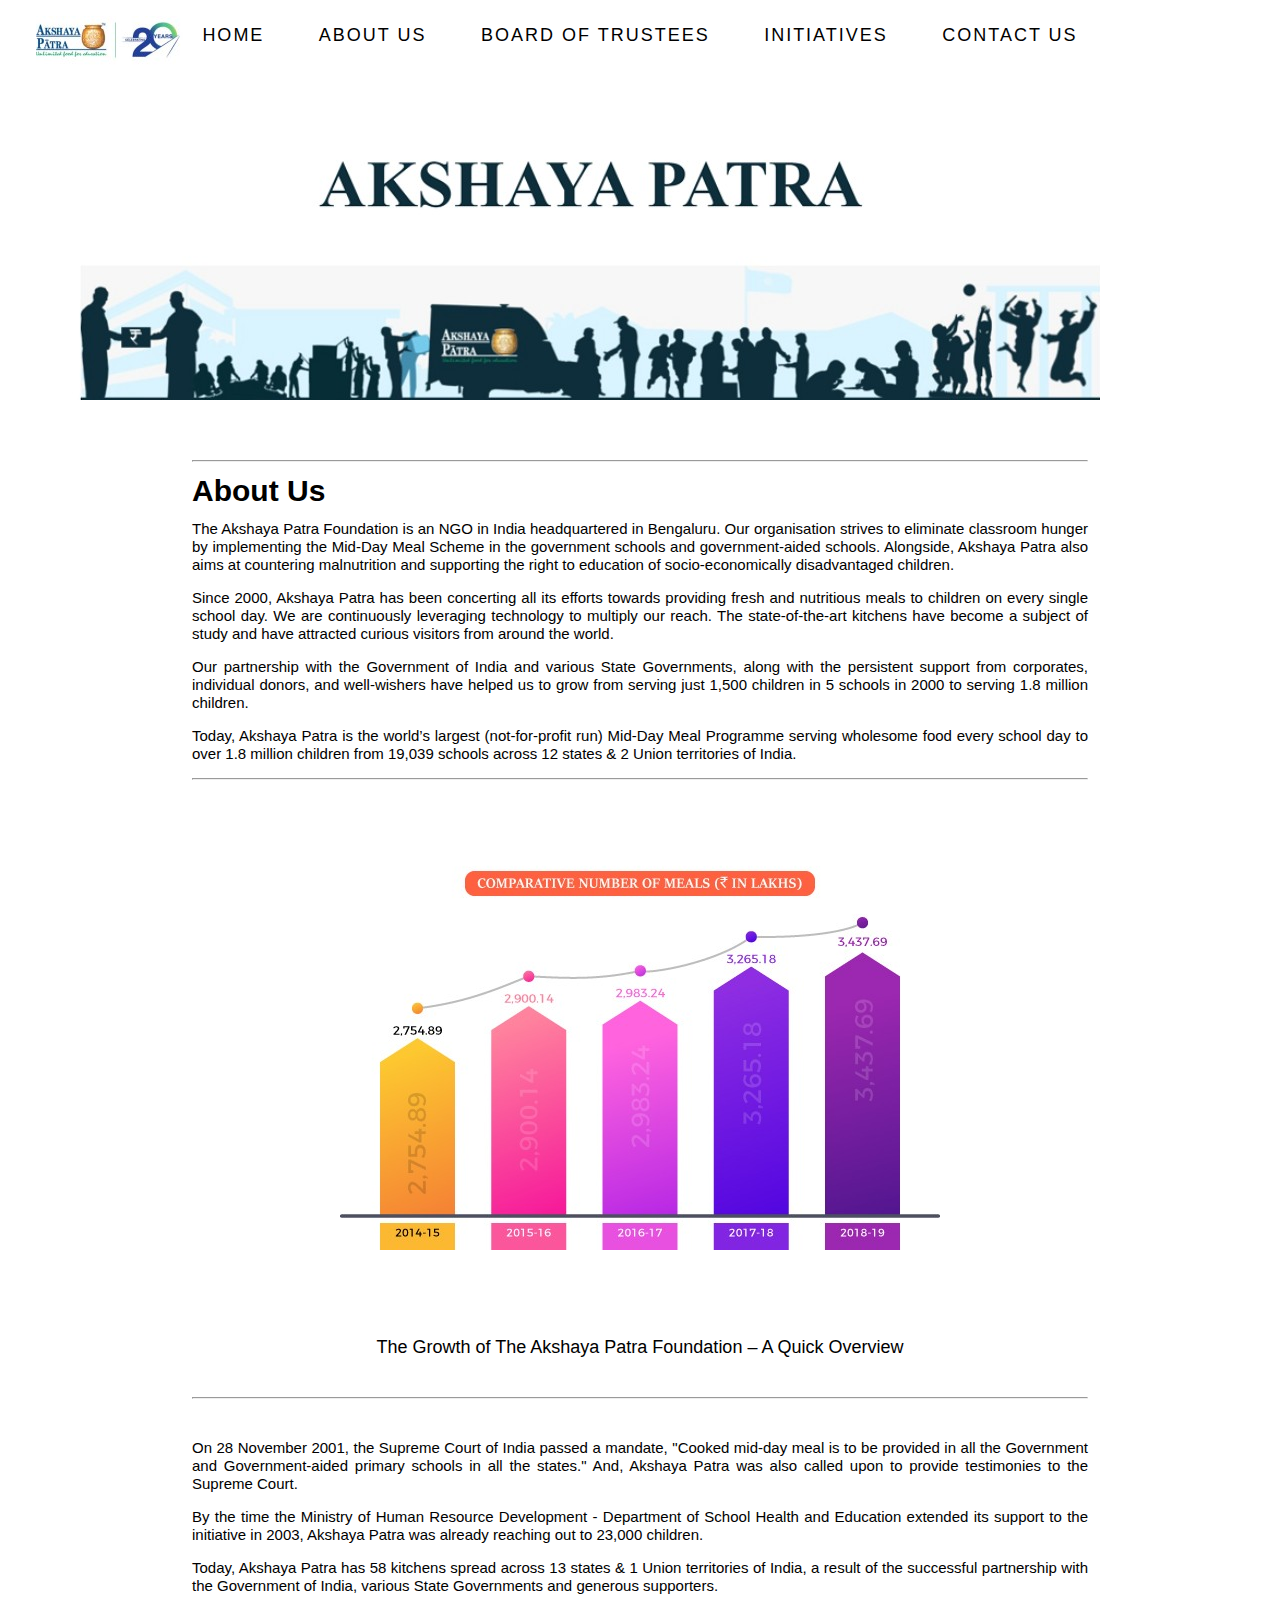
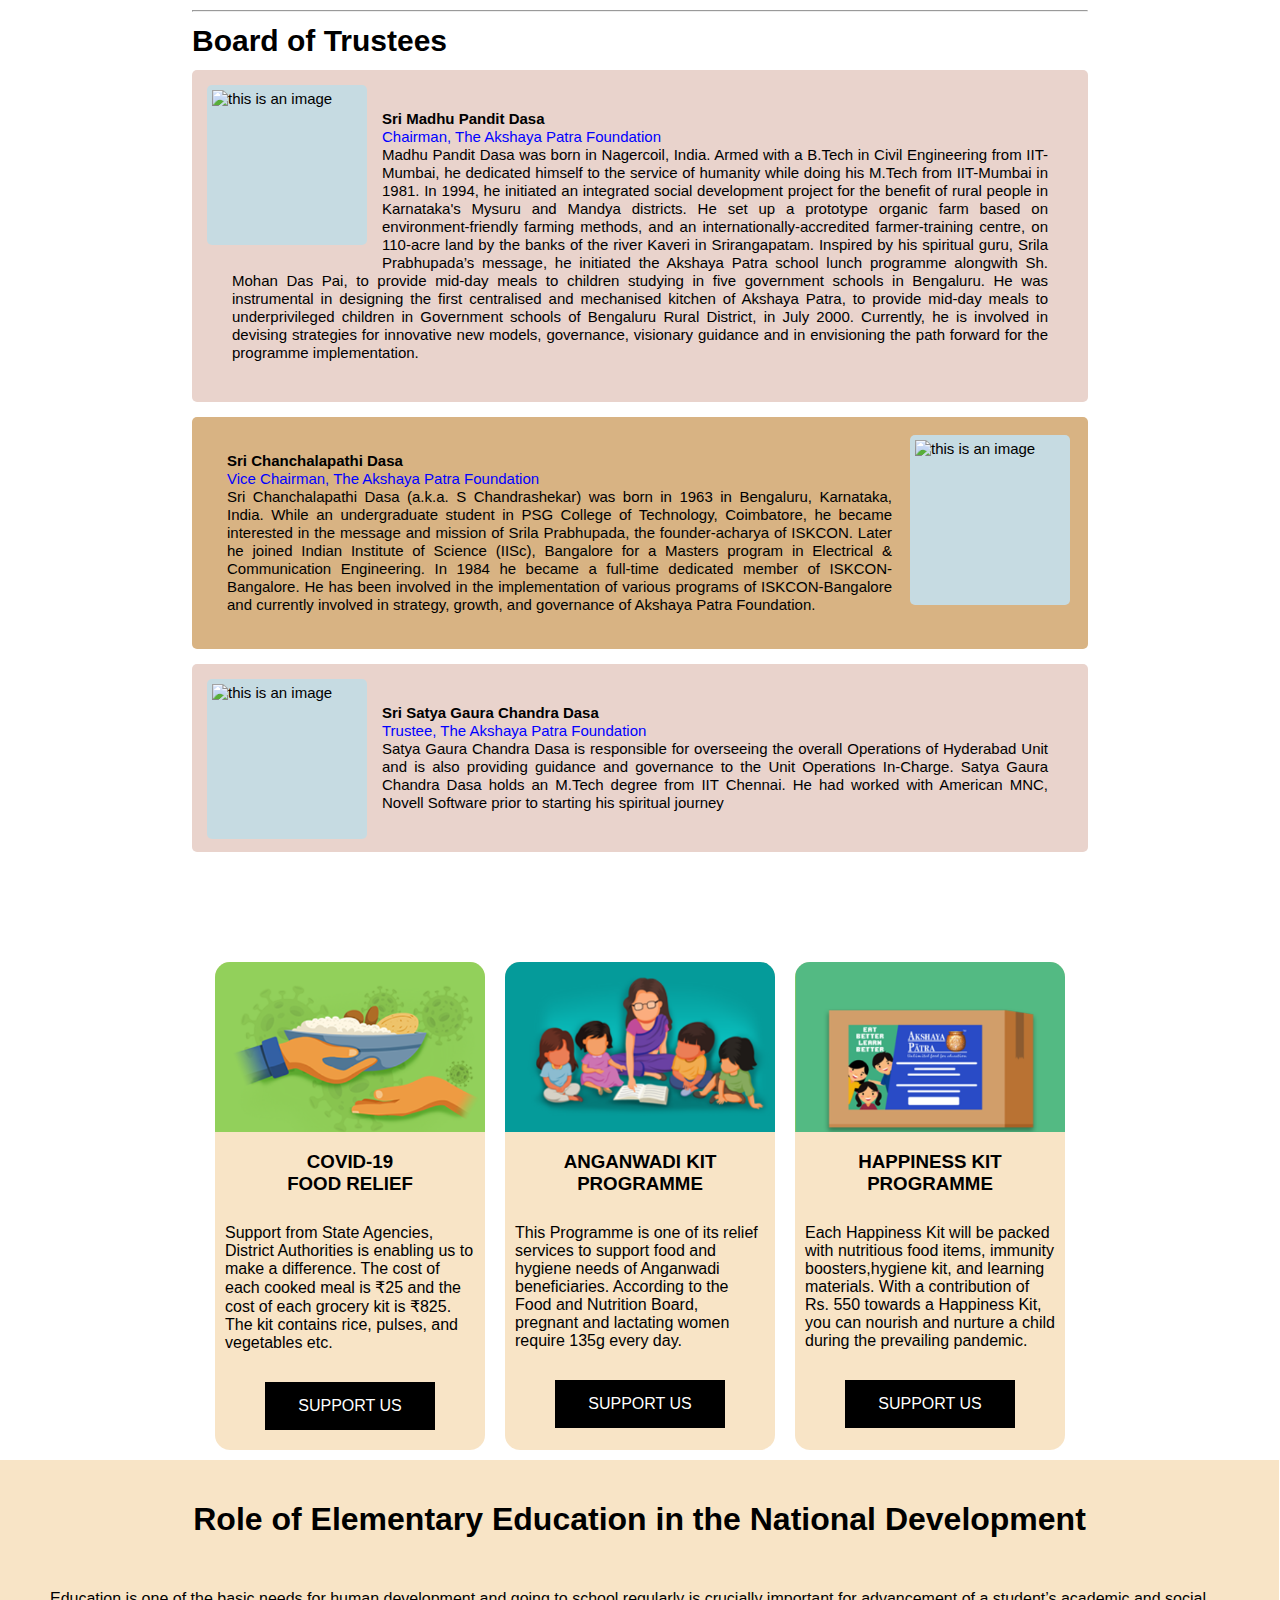
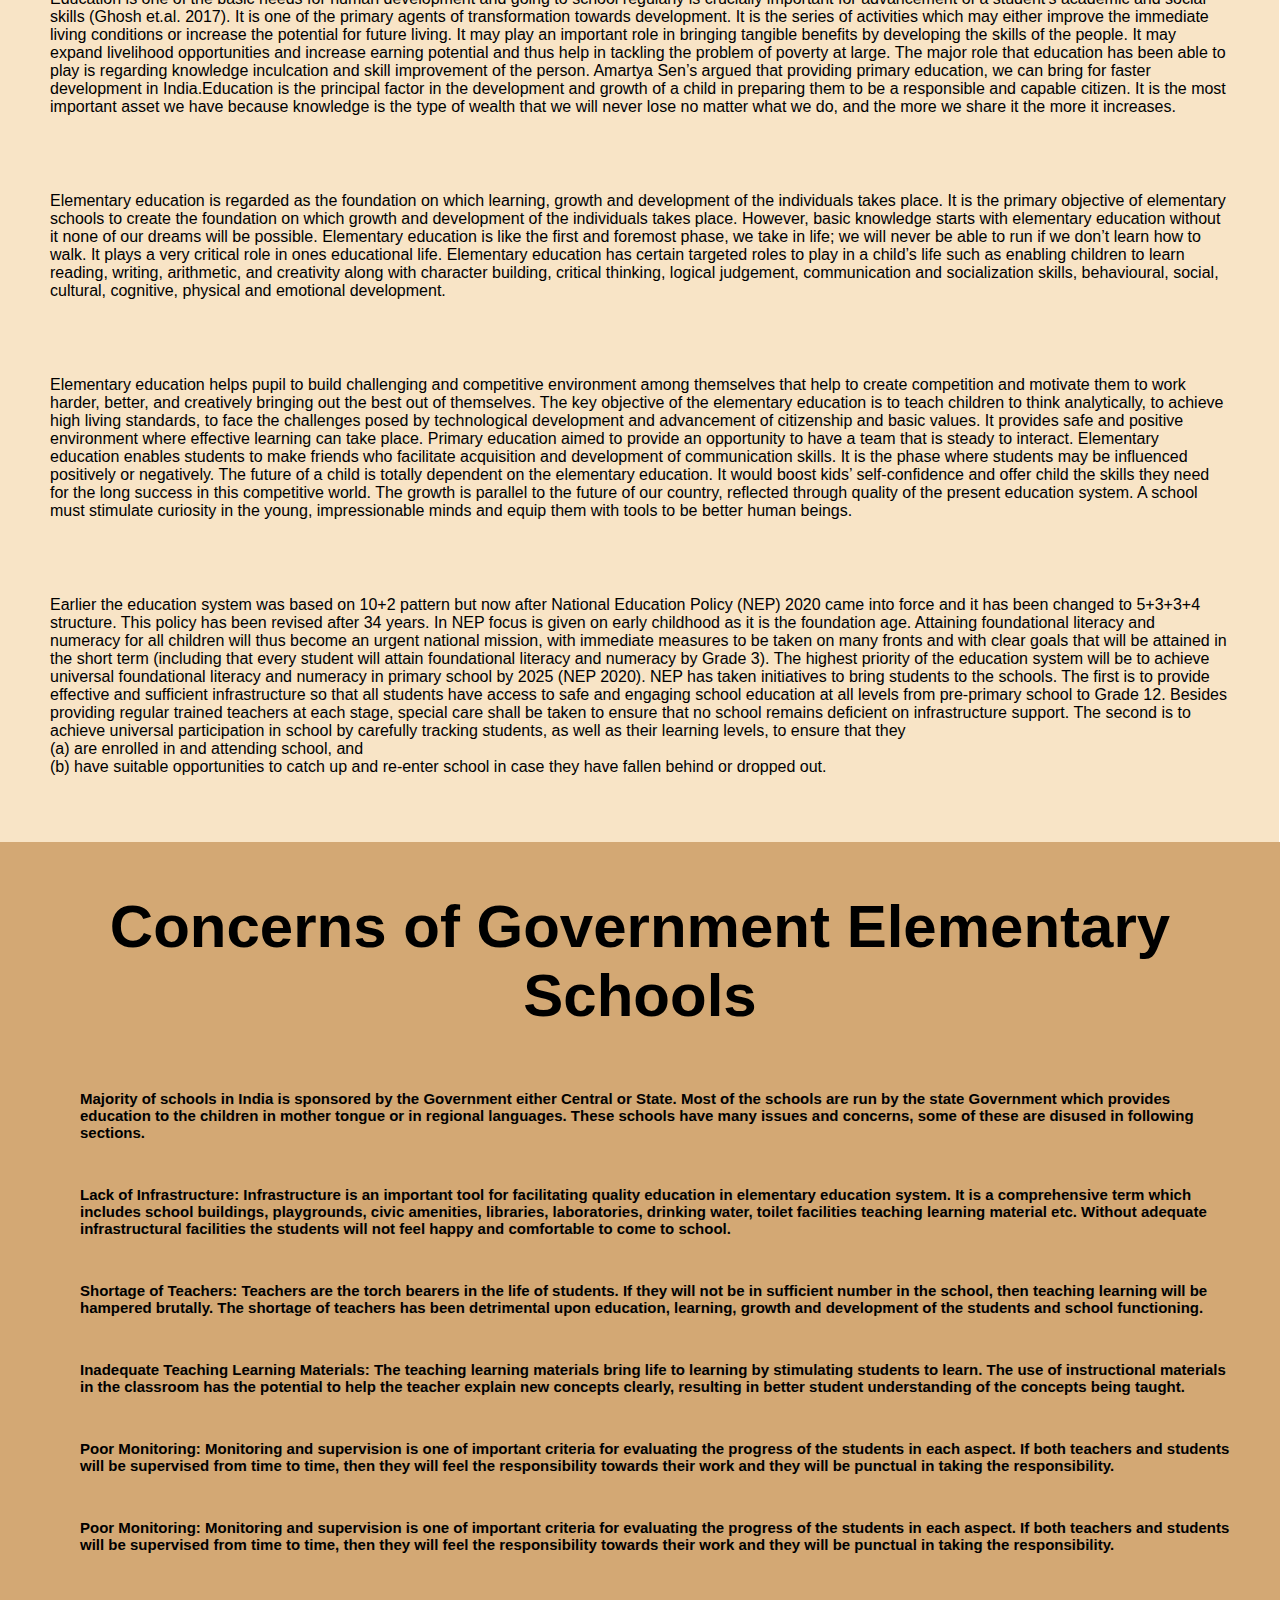
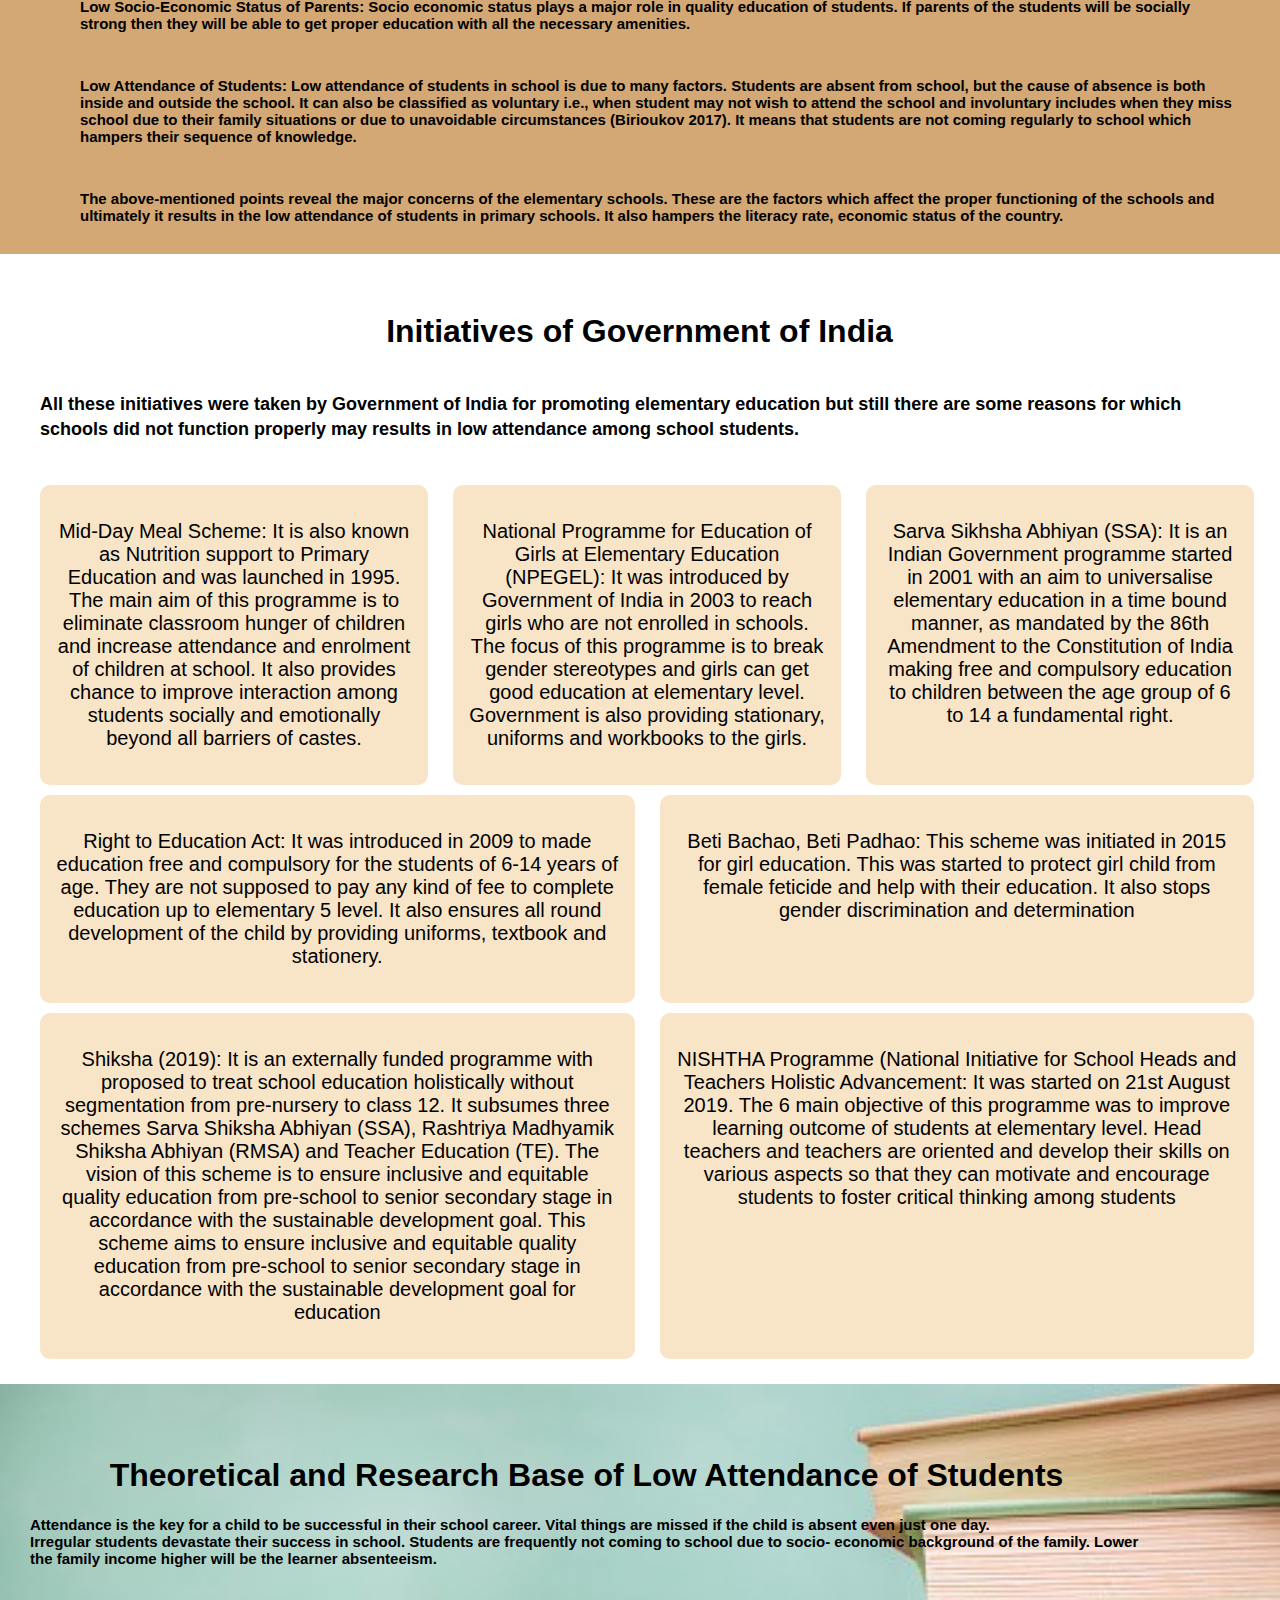
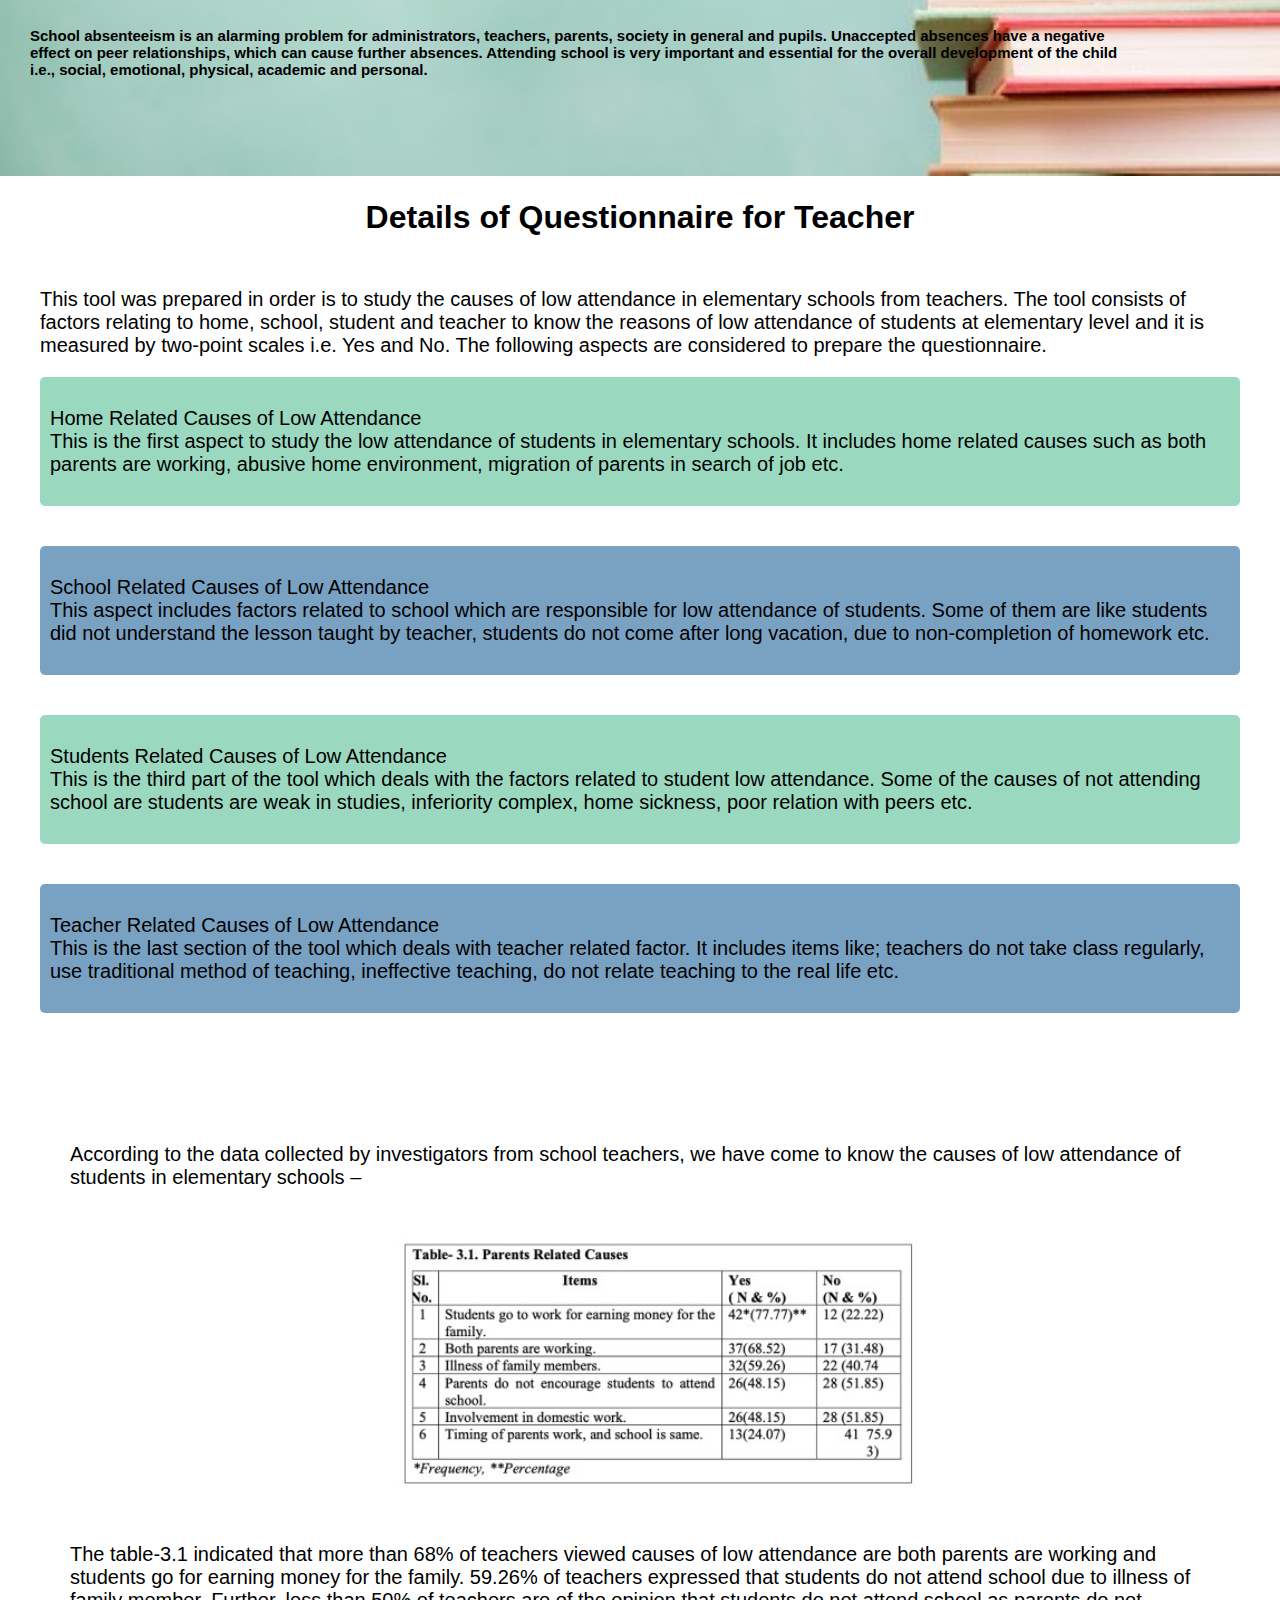
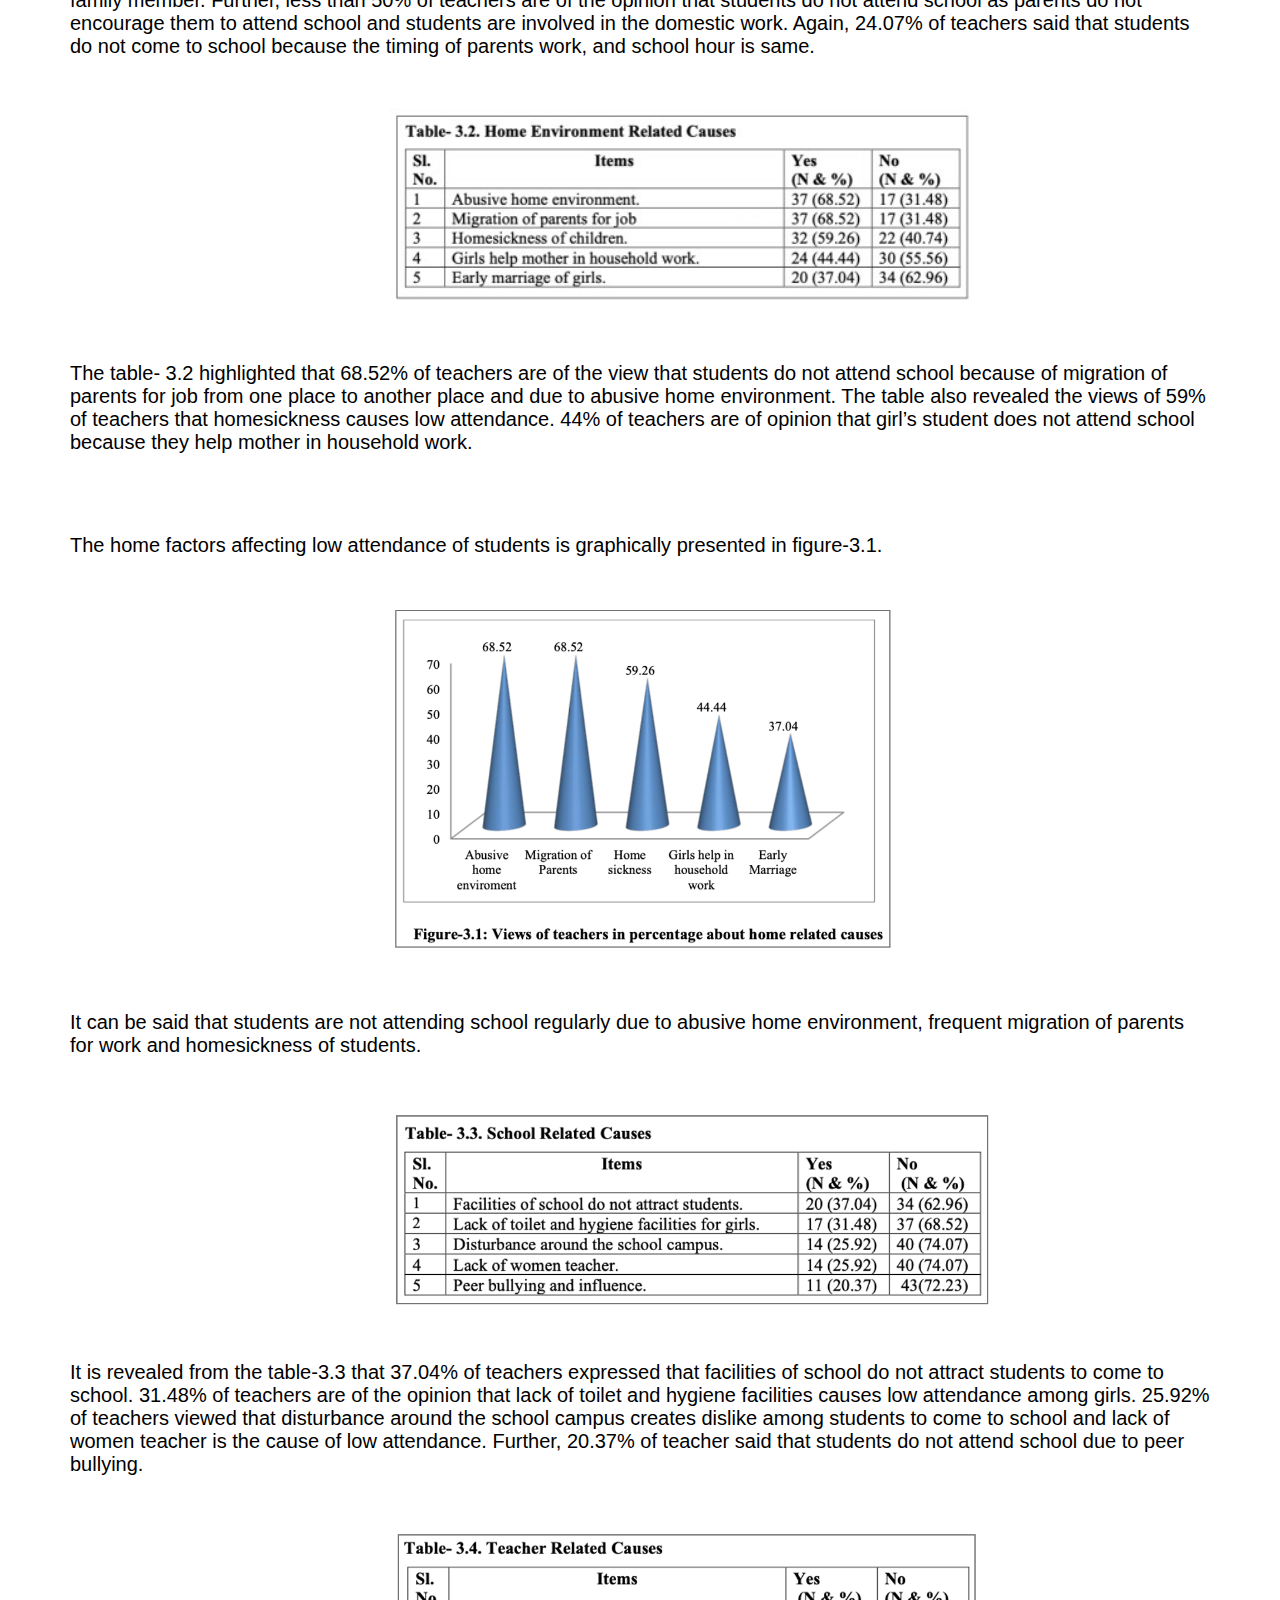
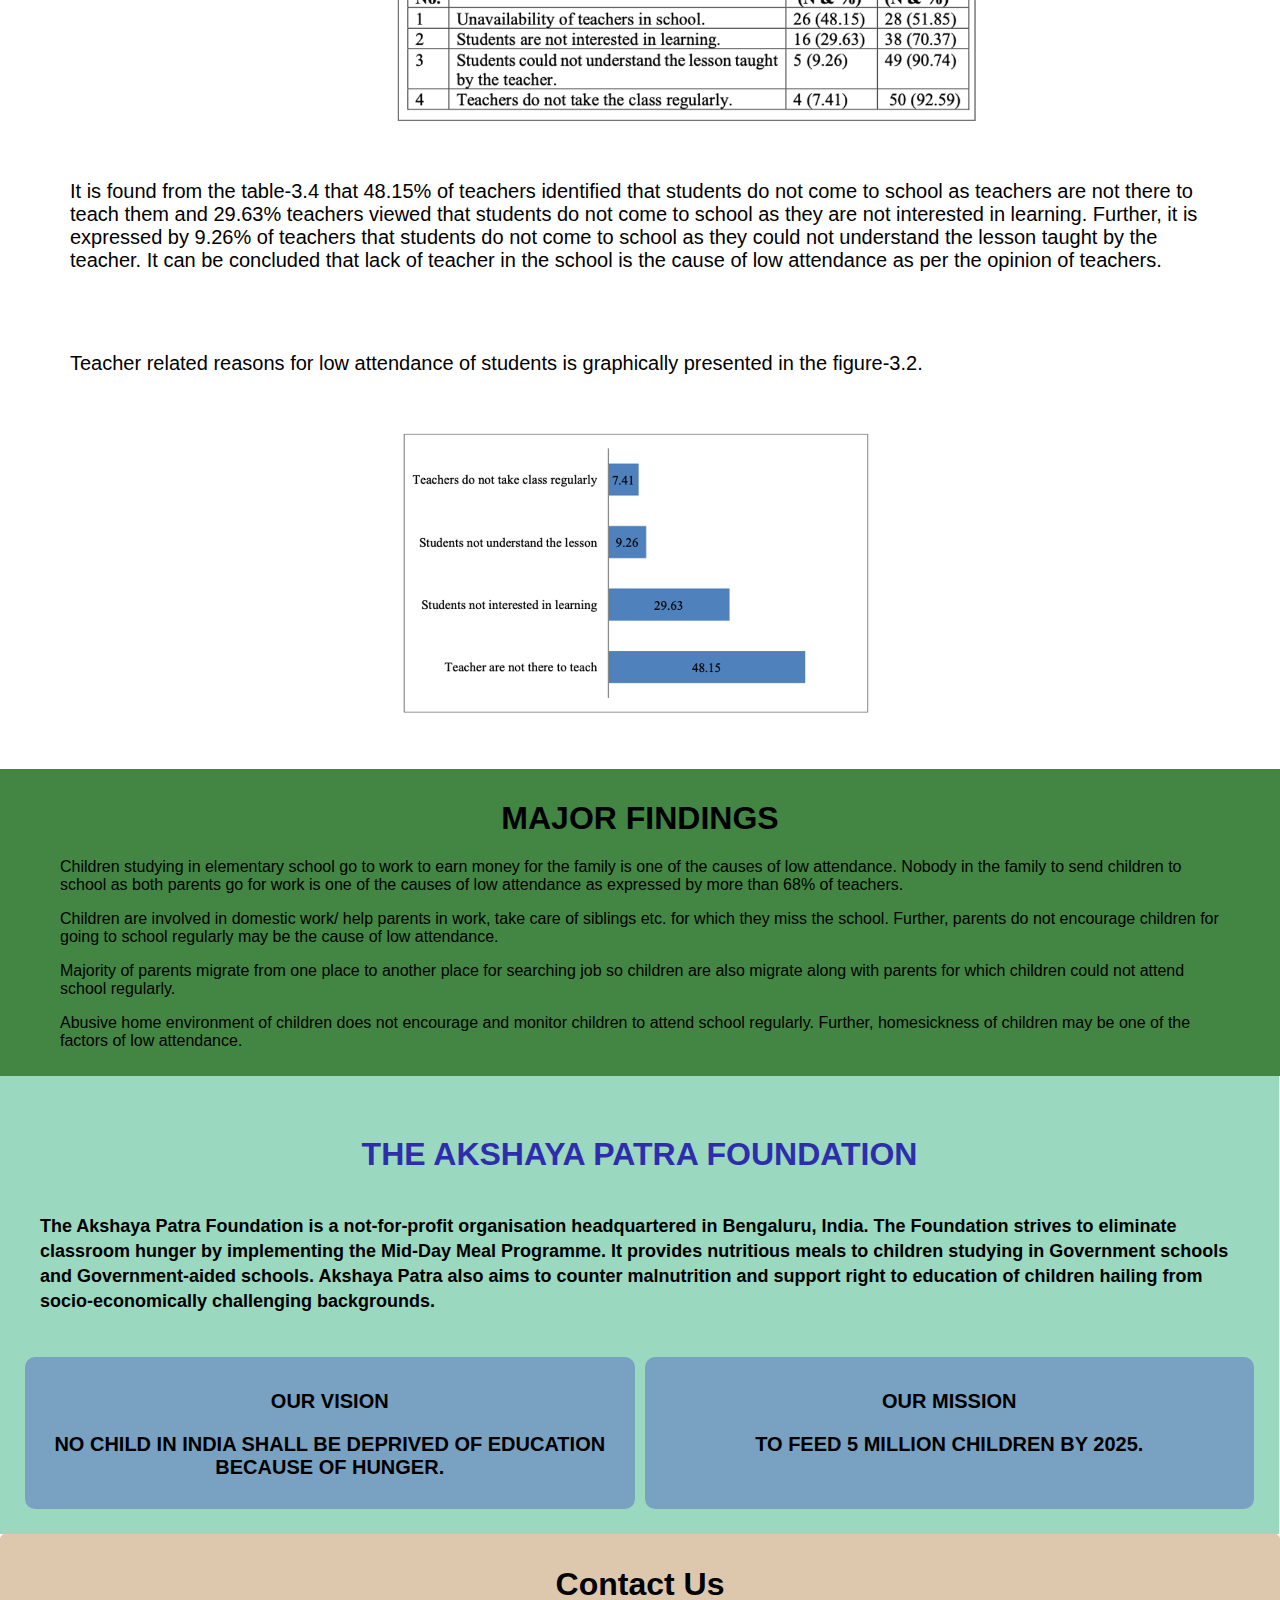
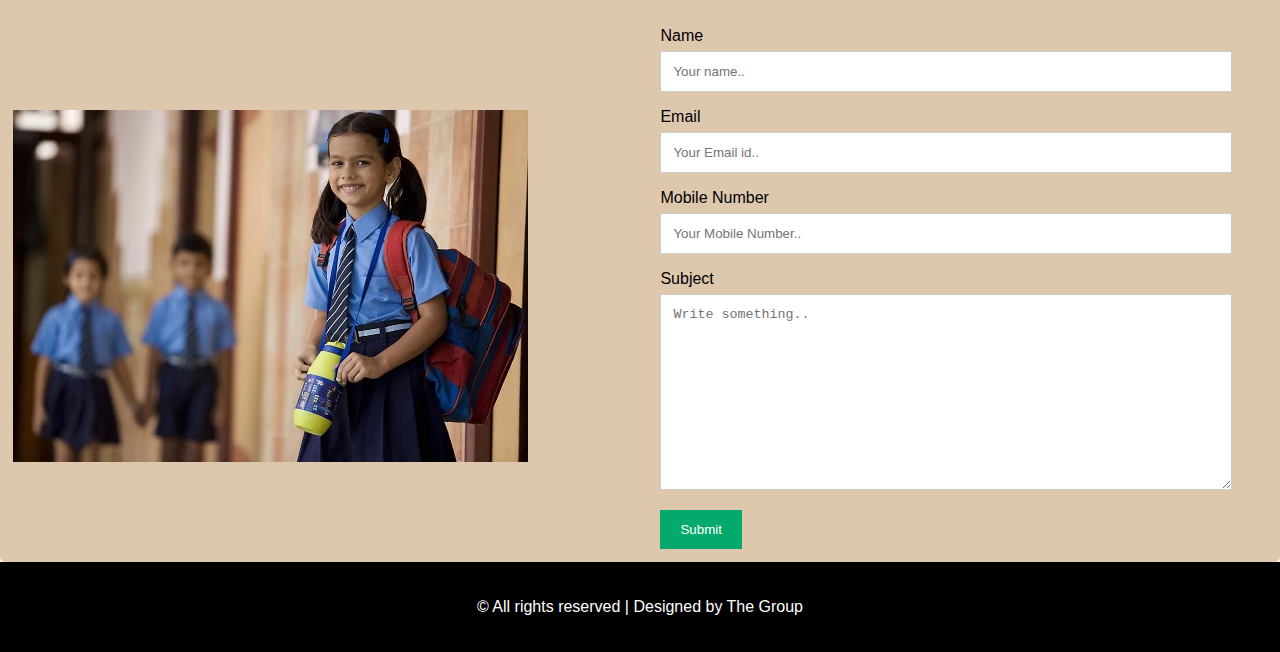
==== index.html @ 6cc3db81 "commit" ====
<!DOCTYPE html>
<html lang="en">
<head>
    <meta charset="UTF-8">
    <meta http-equiv="X-UA-Compatible" content="IE=edge">
    <meta name="viewport" content="width=device-width, initial-scale=1.0">
    <title>Akshaya Patra</title>
    <!--icon of the website-->
    <link rel="apple-touch-icon" sizes="180x180" href="./Images/favicon_io (2)/android-chrome-512x512.png">
    <link rel="icon" type="image/png" sizes="32x32" href="./Images/favicon_io (2)/android-chrome-192x192.png">
    <link rel="icon" type="image/png" sizes="16x16" href="./Images/favicon_io (2)/favicon-32x32.png">
    <link rel="manifest" href="/site.webmanifest">
    <link rel="stylesheet" href="style.css">
</head>
<body>
    <div class="wrapper">
        <header>
            <nav>
                <div class="logo"></div>
                <div class="menu">
                    <ul>
                        <li><a class="menu-btn" href="">Home</a></li>
                        <li><a class="menu-btn" href="">About Us</a></li>
                        <li><a class="menu-btn" href="">Board of Trustees</a></li>
                        <li><a class="menu-btn" href="">Initiatives</a></li>
                        <li><a class="menu-btn" href="">Contact Us</a></li>
                    </ul>
                </div>
            </nav>
        </header>
        <div class="content">

            <hr>
            <h1>About Us</h1>
            <p>The Akshaya Patra Foundation is an NGO in India headquartered in Bengaluru. Our organisation strives to eliminate classroom hunger by implementing the Mid-Day Meal Scheme in the government schools and government-aided schools. Alongside, Akshaya Patra also aims at countering malnutrition and supporting the right to education of socio-economically disadvantaged children.</p>
            <p>Since 2000, Akshaya Patra has been concerting all its efforts towards providing fresh and nutritious meals to children on every single school day. We are continuously leveraging technology to multiply our reach. The state-of-the-art kitchens have become a subject of study and have attracted curious visitors from around the world.</p>
            <p>Our partnership with the Government of India and various State Governments, along with the persistent support from corporates, individual donors, and well-wishers have helped us to grow from serving just 1,500 children in 5 schools in 2000 to serving 1.8 million children.</p>
            <p>Today, Akshaya Patra is the world’s largest (not-for-profit run) Mid-Day Meal Programme serving wholesome food every school day to over 1.8 million children from 19,039 schools across 12 states & 2 Union territories of India.</p>
            <hr>

            <figure>
                <img class="center" src="Images/comparative number of meals.jpeg" alt="COMPARATIVE-NUMBER-OF-MEALS" ><br>
                <figcaption id="figcaption">The Growth of The Akshaya Patra Foundation – A Quick Overview </figcaption>
            </figure>

            <br><hr><br>
            <p>On 28 November 2001, the Supreme Court of India passed a mandate, "Cooked mid-day meal is to be provided in all the Government and Government-aided primary schools in all the states." And, Akshaya Patra was also called upon to provide testimonies to the Supreme Court.</p>
            <p>By the time the Ministry of Human Resource Development - Department of School Health and Education extended its support to the initiative in 2003, Akshaya Patra was already reaching out to 23,000 children.</p>
            <p>Today, Akshaya Patra has 58 kitchens spread across 13 states & 1 Union territories of India, a result of the successful partnership with the Government of India, various State Governments and generous supporters.</p>
             
            <hr>
            <h1>Board of Trustees</h1>
            
            <img id="box" src="images/madhu-1.jpg" alt="this is an image" >
            <p class="special"> 
                <b>Sri Madhu Pandit Dasa</b>
                <br>
                <font color="blue"> Chairman, The Akshaya Patra Foundation</font>
                <br>
                Madhu Pandit Dasa was born in Nagercoil, India. Armed with a B.Tech in Civil Engineering from IIT-Mumbai, he dedicated himself to the service of humanity while doing his M.Tech from IIT-Mumbai in 1981. In 1994, he initiated an integrated social development project for the benefit of rural people in Karnataka's Mysuru and Mandya districts. He set up a prototype organic farm based on environment-friendly farming methods, and an internationally-accredited farmer-training centre, on 110-acre land by the banks of the river Kaveri in Srirangapatam. Inspired by his spiritual guru, Srila Prabhupada’s message, he initiated the Akshaya Patra school lunch programme alongwith Sh. Mohan Das Pai, to provide mid-day meals to children studying in five government schools in Bengaluru. He was instrumental in designing the first centralised and mechanised kitchen of Akshaya Patra, to provide mid-day meals to underprivileged children in Government schools of Bengaluru Rural District, in July 2000. Currently, he is involved in devising strategies for innovative new models, governance, visionary guidance and in envisioning the path forward for the programme implementation.

            </p>

            <img id="box-2" src="images/dasa.jpg" alt="this is an image" >
            <p class="box2">

                <b>Sri Chanchalapathi Dasa</b>
                <br>
                <font color="blue">Vice Chairman, The Akshaya Patra Foundation</font>
                <br>
                Sri Chanchalapathi Dasa (a.k.a. S Chandrashekar) was born in 1963 in Bengaluru, Karnataka, India. While an undergraduate student in PSG College of Technology, Coimbatore, he became interested in the message and mission of Srila Prabhupada, the founder-acharya of ISKCON. Later he joined Indian Institute of Science (IISc), Bangalore for a Masters program in Electrical & Communication Engineering. In 1984 he became a full-time dedicated member of ISKCON-Bangalore. He has been involved in the implementation of various programs of ISKCON-Bangalore and currently involved in strategy, growth, and governance of Akshaya Patra Foundation.

            </p>
            
            <img id="box" src="images/satya-gaura-chandra-dasa.jpg" alt="this is an image" >
            <p class="special"> 
                <b>Sri Satya Gaura Chandra Dasa</b>
                <br>
                <font color="blue"> Trustee, The Akshaya Patra Foundation</font>
                <br>
                Satya Gaura Chandra Dasa is responsible for overseeing the overall Operations of Hyderabad Unit and is also providing guidance and governance to the Unit Operations In-Charge. Satya Gaura Chandra Dasa holds an M.Tech degree from IIT Chennai. He had worked with American MNC, Novell Software prior to starting his spiritual journey

            </p>
        </div>


            <!-- card for more info -->
            <section class="container">
                <div class="card">
                    <div class="card-image covid-1"></div>
                    <h3 style=" text-align:center;">COVID-19 <br>FOOD RELIEF</h3>
                    <p> 
                        Support from State Agencies, District Authorities is enabling us to make a difference.
                        The cost of each cooked meal is ₹25 and the cost of each grocery kit is ₹825. 
                        The kit contains rice, pulses, and vegetables etc.
                    </p>
                    <a  target="_blank" href="https://www.akshayapatra.org/covid-relief-services">SUPPORT US</a>
        
                </div>
                <div class="card">
                    <div class="card-image angan-2"></div>
                    <h3 style=" text-align:center;">ANGANWADI KIT PROGRAMME</h3>
                    <p>
                        This Programme is one of its relief services to support food and hygiene needs of Anganwadi beneficiaries.
                        According to the Food and Nutrition Board, pregnant and lactating women require 135g every day.
                    </p>
                    <a target="_blank" href="https://www.akshayapatra.org/donate-to-anganwadi-feeding">SUPPORT US</a>
        
                </div>
                <div class="card">
                    <div class="card-image kit-3"></div>
                    <h3 style=" text-align:center;">HAPPINESS KIT PROGRAMME</h3>
                    <p>
                        Each Happiness Kit will be packed with nutritious food items, immunity boosters,hygiene kit, and learning materials.
                        With a contribution of Rs. 550 towards a Happiness Kit, you can nourish and nurture a child during the prevailing pandemic.
                    </p>
                    <a  target="_blank" href="https://www.akshayapatra.org/donate-happiness-boxes">SUPPORT US</a>
                </div>
            </section>



        <!-- ROLE OF ELEMENTARY EDUCATION INFO -->

        <section class="background">
            <h1 style="text-align: center;">Role of Elementary Education in the National Development</h1>
               <p style="padding: 30px;">
                Education is one of the basic needs for human development and going to school
                regularly is crucially important for advancement of a student’s academic and social
                skills (Ghosh et.al. 2017). It is one of the primary agents of transformation towards
                development. It is the series of activities which may either improve the immediate
                living conditions or increase the potential for future living. It may play an important
                role in bringing tangible benefits by developing the skills of the people. It may
                expand livelihood opportunities and increase earning potential and thus help in
                tackling the problem of poverty at large. The major role that education has been
                able to play is regarding knowledge inculcation and skill improvement of the
                person. Amartya Sen’s argued that providing primary education, we can bring for
                faster development in India.Education is the principal factor in the development and growth of a child
                in preparing them to be a responsible and capable citizen. It is the most important
                asset we have because knowledge is the type of wealth that we will never lose no
                matter what we do, and the more we share it the more it increases. 
                </p>

                <p style="padding: 30px;">
                Elementary education is regarded as the foundation on which learning, growth and development
                of the individuals takes place. It is the primary objective of elementary schools to
                create the foundation on which growth and development of the individuals takes
                place. However, basic knowledge starts with elementary education without it none
                of our dreams will be possible. Elementary education is like the first and foremost
                phase, we take in life; we will never be able to run if we don’t learn how to walk. It
                plays a very critical role in ones educational life. Elementary education has certain
                targeted roles to play in a child’s life such as enabling children to learn reading,
                writing, arithmetic, and creativity along with character building, critical thinking,
                logical judgement, communication and socialization skills, behavioural, social,
                cultural, cognitive, physical and emotional development. 
                </p>
                <p  style="padding: 30px;">
                Elementary education helps pupil to build challenging and competitive environment among themselves
                that help to create competition and motivate them to work harder, better, and 
                creatively bringing out the best out of themselves. The key objective of the
                elementary education is to teach children to think analytically, to achieve high
                living standards, to face the challenges posed by technological development and
                advancement of citizenship and basic values. It provides safe and positive
                environment where effective learning can take place. Primary education aimed to
                provide an opportunity to have a team that is steady to interact. Elementary
                education enables students to make friends who facilitate acquisition and
                development of communication skills. It is the phase where students may be
                influenced positively or negatively. The future of a child is totally dependent on the
                elementary education. It would boost kids’ self-confidence and offer child the skills
                they need for the long success in this competitive world. The growth is parallel to
                the future of our country, reflected through quality of the present education system.
                A school must stimulate curiosity in the young, impressionable minds and equip
                them with tools to be better human beings.
                </p>
                <p style="padding: 30px;">
                    Earlier the education system was based on 10+2 pattern but now after
                    National Education Policy (NEP) 2020 came into force and it has been changed to
                    5+3+3+4 structure. This policy has been revised after 34 years. In NEP focus is
                    given on early childhood as it is the foundation age. Attaining foundational literacy
                    and numeracy for all children will thus become an urgent national mission, with
                    immediate measures to be taken on many fronts and with clear goals that will be
                    attained in the short term (including that every student will attain foundational
                    literacy and numeracy by Grade 3). The highest priority of the education system
                    will be to achieve universal foundational literacy and numeracy in primary school
                    by 2025 (NEP 2020). NEP has taken initiatives to bring students to the schools. The
                    first is to provide effective and sufficient infrastructure so that all students have
                    access to safe and engaging school education at all levels from pre-primary school
                    to Grade 12. Besides providing regular trained teachers at each stage, special care
                    shall be taken to ensure that no school remains deficient on infrastructure support.
                    The second is to achieve universal participation in school by carefully tracking
                    students, as well as their learning levels, to ensure that they 
                    <br>
                    (a) are enrolled in and
                    attending school, and 
                    <br>
                    (b) have suitable opportunities to catch up and re-enter school
                    in case they have fallen behind or dropped out.
                </p>
        </section>
                
            
        <!--Concerns of Government Elementary Schools -->

            <div class="text-wrapper">
                <h1>Concerns of Government Elementary Schools </h1>
                <p style="margin-left:40px;">
                    <b>
                    Majority of schools in India is sponsored by the Government either Central or State. Most of the schools are run by the state Government which provides education to the children in mother tongue or in regional languages. These schools have many issues and concerns, 
                    some of these are disused in following sections. 
                    </b>
                </p>
                <p style="margin-left:40px;">
                    <b>
                    Lack of Infrastructure: Infrastructure is an important tool for facilitating quality education in elementary education system. It is a comprehensive term which includes school buildings, playgrounds, civic amenities, libraries, laboratories, drinking water, toilet facilities teaching learning material etc. Without adequate infrastructural 
                    facilities the students will not feel happy and comfortable to come to school. 
                    </b>
                </p>
                <p style="margin-left:40px;">
                    <b>
                    Shortage of Teachers: Teachers are the torch bearers in the life of students. If they will not be in sufficient number in the school, then teaching learning will be hampered brutally. The shortage of teachers has been detrimental upon education,
                     learning, growth and development of the students and school functioning. 
                    </b>
                </p>
                <p style="margin-left:40px;">
                    <b>
                    Inadequate Teaching Learning Materials: The teaching learning materials bring life to learning by stimulating students to learn. The use of instructional materials in the classroom has the potential to help the teacher explain new concepts clearly,
                     resulting in better student understanding of the concepts being taught. 
                    </b>
                </p>
                <p style="margin-left:40px;">
                    <b>
                    Poor Monitoring: Monitoring and supervision is one of important criteria for evaluating the progress of the students in each aspect. If both teachers and students will be supervised from time to time, then they will feel the 
                    responsibility towards their work and they will be punctual in taking the responsibility. 
                    </b>
                </p>
                <p style="margin-left:40px;">
                    <b>
                    Poor Monitoring: Monitoring and supervision is one of important criteria for evaluating the progress of the students in each aspect. If both teachers and students will be supervised from time to time, then they will feel the 
                    responsibility towards their work and they will be punctual in taking the responsibility. 
                    </b>
                </p>
                <p style="margin-left:40px;">
                    <b>
                    Low Socio-Economic Status of Parents: Socio economic status plays a major role in quality education of students. If parents of the students will be socially strong then they will be able to 
                    get proper education with all the necessary amenities. 
                    </b>
                </p>
                <p style="margin-left:40px;">
                    <b>
                    Low Attendance of Students: Low attendance of students in school is due to many factors. Students are absent from school, but the cause of absence is both inside and outside the school. It can also be classified as voluntary i.e., when student may not wish to attend the school and involuntary includes when they miss school due to their family situations or due to unavoidable circumstances (Birioukov 2017). 
                    It means that students are not coming regularly to school which hampers their sequence of knowledge.
                    </b> 
                </p>
                <p style="margin-left:40px;">
                    <b>
                    The above-mentioned points reveal the major concerns of the elementary schools. These are the factors which affect the proper functioning of the schools and ultimately it results in the low attendance of students in primary schools.
                     It also hampers the literacy rate, economic status of the country. 
                    </b>
                </p>
            </div>
        



        <!-- INITIATIVES OF GOVNT OF INDIA -->
        <div class="smallbox-1">
            <br>
            <h1 style="color:black; font-weight:bold; text-align:center;">Initiatives of Government of India</h1>
            <p style="color:black; font-weight:bold; font-size: large; line-height:25px; padding:20px;">
                All these initiatives were taken by Government of India for promoting
                elementary education but still there are some reasons for which schools did not
                function properly may results in low attendance among school students.
            </p>

            <div class="wrapper-2">

                    <div class="a">
                        <p style="color:black; text-align: center;">
                            Mid-Day Meal Scheme: It is also known as Nutrition support to Primary
                        Education and was launched in 1995. The main aim of this programme
                        is to eliminate classroom hunger of children and increase attendance and
                        enrolment of children at school. It also provides chance to improve
                        interaction among students socially and emotionally beyond all barriers
                        of castes.
                        </p>
                    </div>

                    <div class="a">
                        <p style="color:black; text-align: center;">
                            National Programme for Education of Girls at Elementary Education
                            (NPEGEL): It was introduced by Government of India in 2003 to reach
                            girls who are not enrolled in schools. The focus of this programme is to
                            break gender stereotypes and girls can get good education at elementary
                            level. Government is also providing stationary, uniforms and workbooks
                            to the girls. 
                        </p>
                    </div>

                    <div class="a">
                        <p style="color:black; text-align: center;">
                        Sarva Sikhsha Abhiyan (SSA): It is an Indian Government programme
                        started in 2001 with an aim to universalise elementary education in a
                        time bound manner, as mandated by the 86th Amendment to the
                        Constitution of India making free and compulsory education to
                        children between the age group of 6 to 14 a fundamental right.
                        </p>
                    </div>
                </div>

                <div class="wrapper-2">

                    <div class="a">
                        <p style="color:black; text-align: center;">
                        Right to Education Act: It was introduced in 2009 to made education
                        free and compulsory for the students of 6-14 years of age. They are not
                        supposed to pay any kind of fee to complete education up to elementary 
                        5 level. It also ensures all round development of the child by providing
                        uniforms, textbook and stationery.
                        </p>
                    </div>

                    <div class="a">
                        <p style="color:black; text-align: center;">
                        Beti Bachao, Beti Padhao: This scheme was initiated in 2015 for girl
                        education. This was started to protect girl child from female feticide and
                        help with their education. It also stops gender discrimination and
                        determination
                        </p>
                    </div>

                </div>

                <div class="wrapper-2">
                    <div class="a">
                        <p style="color:black; text-align: center;"> 
                        Shiksha (2019): It is an externally funded programme with
                        proposed to treat school education holistically without segmentation
                        from pre-nursery to class 12. It subsumes three schemes Sarva Shiksha
                        Abhiyan (SSA), Rashtriya Madhyamik Shiksha Abhiyan (RMSA) and
                        Teacher Education (TE). The vision of this scheme is to ensure inclusive
                        and equitable quality education from pre-school to senior secondary
                        stage in accordance with the sustainable development goal. This scheme
                        aims to ensure inclusive and equitable quality education from pre-school
                        to senior secondary stage in accordance with the sustainable
                        development goal for education
                        </p>
                </div>
                    <div class="a">
                        <p style="color:black; text-align: center;">
                        NISHTHA Programme (National Initiative for School Heads and 
                        Teachers Holistic Advancement: It was started on 21st August 2019. The 6
                        main objective of this programme was to improve learning outcome of
                        students at elementary level. Head teachers and teachers are oriented
                        and develop their skills on various aspects so that they can motivate and
                        encourage students to foster critical thinking among students
                        </p>
                    </div>
                </div>

            </div>
            
           

            <!--Theoretical and Research Base of Low Attendance of Students -->
            <div class="students">
                <img src="Images/bookback1.jpg">
                    <div class="text-wrapper1">
                    <h1  style="margin-left:30px; margin-top:20px;">Theoretical and Research Base of Low Attendance of Students </h1>
                    <p style="margin-left:30px;">
                        <b>
                        Attendance is the key for a child to be successful in their school career. Vital things are missed if the child is absent even just one day. 
                        <br>Irregular students devastate their success in school. Students are frequently not coming to school due to socio- economic background of the family. 
                        Lower the family income higher will be the learner absenteeism. 
                        </b>
                    </p>
                    <p style="margin-left:30px;">
                    <b>
                    School absenteeism is an alarming problem for administrators, teachers, parents, society in general and pupils. 
                    Unaccepted absences have a negative effect on peer relationships, which can cause further absences. 
                    Attending school is very important and essential for the overall development of the child i.e., social, emotional, physical, academic and personal. 
                    </b>
                    </p>    
            
                    </div>
            </div>

    <!--Details of Questionnaire for Teacher -->
    <div class="parents" style=" padding-top: 30px;padding-left: 40px; padding-right:40px">
        <h1>Details of Questionnaire for Teacher </h1>
        <p style="padding-top: 30px;color: black;font-size: 20px;">
            This tool was prepared in order is to study the causes of low attendance in elementary schools from teachers. 
            The tool consists of factors relating to home, school, student and teacher to know the reasons of low attendance of students at elementary level and it is measured by two-point scales i.e. Yes and No. 
            The following aspects are considered to prepare the questionnaire. 
        </p>
        <div class="b" style="background-color:rgb(154, 216, 192);">
            <div>
                <p>
                    Home Related Causes of Low Attendance<br>
                    This is the first aspect to study the low attendance of students in elementary schools. 
                    It includes home related causes such as both parents are working, abusive home environment, migration of parents in search of job etc. 
                </p>
            </div>
        </div>
    </div>

    <div class="parents" style="padding: 40px;">
        <div class="c">
            <p>
            School Related Causes of Low Attendance<br>
            This aspect includes factors related to school which are responsible for low attendance of students. 
            Some of them are like students did not understand the lesson taught by teacher, students do not come after long vacation, due to non-completion of homework etc. 
            </p>
        </div>
    </div>

    <div class="parents" style="padding-left: 40px; padding-right:40px">
        <div class="b" style="background-color:rgb(154, 216, 192);">
           <p>
            Students Related Causes of Low Attendance <br>
            This is the third part of the tool which deals with the factors related to student low attendance. 
            Some of the causes of not attending school are students are weak in studies, inferiority complex, home sickness, poor relation with peers etc. 
           </p>
        </div>
    </div>

    <div class="parents" style="padding: 40px;">
        <div class="c">
            <p>
                Teacher Related Causes of Low Attendance<br>
                This is the last section of the tool which deals with teacher related factor. 
                It includes items like; teachers do not take class regularly, use traditional method of teaching, ineffective teaching, do not relate teaching to the real life etc. 
            </p>
        </div>
    </div>

    <!--GRAPHS AND TABLES-->
    <div class="graph" style="padding:40px;">
        <p>
            According to the data collected by investigators from school teachers, we have come to know the causes of low attendance of students in elementary schools –
        </p>
        <img src="Images/table-1 (1).jpg" height="250px" style="padding-left: 350px; ">
        <p>
            The table-3.1 indicated that more than 68% of teachers viewed causes of low attendance are both parents are working and students go for earning money for the family. 59.26% of teachers expressed that students do not attend school due to illness of family member. Further, less than 50% of teachers are of the opinion that students do not attend school as parents do not encourage them to attend school and students are involved in the domestic work. 
            Again, 24.07% of teachers said that students do not come to school because the timing of parents work, and school hour is same. 
        </p>
        <img src="Images/table-2.jpg" height="200px" style ="padding-left: 350px;">
        <p>
            The table- 3.2 highlighted that 68.52% of teachers are of the view that students do not attend school because of migration of parents for job from one place to another place and due to abusive home environment. The table also revealed the views of 59% of teachers that homesickness causes low attendance. 
            44% of teachers are of opinion that girl’s student does not attend school because they help mother in household work.
        </p>
        <p>
            The home factors affecting low attendance of students is graphically presented in figure-3.1. 
        </p>
        <img src="Images/graph-1.png" height="350px" style ="padding-left: 350px;">
        <p>
            It can be said that students are not attending school regularly due to abusive home environment, 
            frequent migration of parents for work and homesickness of students. 
        </p>
        <img src="Images/table-3.png" height="200px" style= "padding-left: 350px;">
        <p>
            It is revealed from the table-3.3 that 37.04% of teachers expressed that facilities of school do not attract students to come to school. 31.48% of teachers are of the opinion that lack of toilet and hygiene facilities causes low attendance among girls. 25.92% of teachers viewed that disturbance around the school campus creates dislike among students to come to school and lack of women teacher is the cause of low attendance. 
            Further, 20.37% of teacher said that students do not attend school due to peer bullying. 
        </p>
        <img src="Images/table-4.png" height="200px" style= "padding-left: 350px;">
        <p>
            It is found from the table-3.4 that 48.15% of teachers identified that students do not come to school as teachers are not there to teach them and 29.63% teachers viewed that students do not come to school as they are not interested in learning. Further, 
            it is expressed by 9.26% of teachers that students do not come to school as they could not understand the lesson taught by the teacher. It can be concluded that lack of teacher in the school is the cause of low attendance as per the opinion of teachers. 
        </p>
        <p>
            Teacher related reasons for low attendance of students is graphically presented in the figure-3.2. 
        </p>
        <img src="Images/graph-2.png" height="300px" style= "padding-left: 350px;">
    </div>

    <!--. Major Findings -->

    <div class="major">
        <h1 style="text-align: center;">MAJOR FINDINGS</h1>
        <p>
            Children studying in elementary school go to work to earn money for the family is one of the causes of low attendance. 
            Nobody in the family to send children to school as both parents go for work is one of the causes of low attendance as expressed by more than 68% of teachers. 
        </p>
        <p>
            Children are involved in domestic work/ help parents in work, take care of siblings etc. for which they miss the school. 
            Further, parents do not encourage children for going to school regularly may be the cause of low attendance. 
        </p>
        <p>
            Majority of parents migrate from one place to another place for searching job so children are also migrate along with parents for which children could not attend school regularly. 
        </p>
        <p>
            Abusive home environment of children does not encourage and monitor children to attend school regularly.
            Further, homesickness of children may be one of the factors of low attendance. 
        </p>
    </div>




    <!--  THE AKSHAYA PATRA FOUNDATION -->
        <div class="smallbox" style="background-color:rgb(154, 216, 192);">
            <br>
            <h1 style="color:rgb(46, 46, 173); font-weight:bold; text-align:center;">THE AKSHAYA PATRA FOUNDATION</h1>
            <p style="color:black; font-weight:bold; font-size: large; line-height:25px; padding:20px;">
                The Akshaya Patra Foundation is a not-for-profit organisation headquartered in Bengaluru, India. 
                The Foundation strives to eliminate classroom hunger by implementing the Mid-Day Meal Programme. 
                It provides nutritious meals to children studying in Government schools and Government-aided schools. 
                Akshaya Patra also aims to counter malnutrition and support right to education of children hailing from socio-economically challenging backgrounds.
            </p>

            <div class="wrapper-1">
                <div class="b" style="color:black; font-weight:bold;text-align: center;background-color:rgb(121, 161, 194);"><br>OUR VISION<br>
                    <p style="color:black;">NO CHILD IN INDIA SHALL BE DEPRIVED OF EDUCATION BECAUSE OF HUNGER.</p>
                </div>
                <div class="b" style="color:black; font-weight:bold;text-align: center;background-color:rgb(121, 161, 194);"><br>OUR MISSION<br>
                   <p style="color:black;">TO FEED 5 MILLION CHILDREN BY 2025.</p>
            </div>
        </div>
    </div>

    <!--CONTACT US-->

    <div class="container1">
        <div style="text-align:center">
          <h1>Contact Us</h1>
        </div><!--
        <div class="row">
          <div class="column">-->
              <table>
                  <td><img src="Images/midday meal1.jpeg" style="width: 80%"></td>
                  <td>
                    <form class="contact_form" action="mail.php">
                        
                        <label for="fname">Name</label>
                        <input class="name" type="text" id="fname" name="firstname" placeholder="Your name..">
                        <br>
                        <label for="email">Email</label>
                        <input class="email" type="text" id="email" name="email" placeholder="Your Email id..">
                        
                        <label for="mobile">Mobile Number</label>
                        <input class="mobile" type="text" id="mobile" name="mobile" placeholder="Your Mobile Number..">
                        
                        <label for="subject">Subject</label>
                        <textarea id="subject" name="subject" placeholder="Write something.." style="height:170px"></textarea>
                        <input class="msg" type="submit" value="Submit">
                      </form>
                  </td>
              </table>
          </div>
        </div>
      </div>

    <!--FOOTER-->

    <div class="footer">
        <p>© All rights reserved | Designed by The Group</p>
    </div>
    





    <!-- SCRIPT CODE-->
    <script src="https://code.jquery.com/jquery-3.5.1.js"></script>

    <script>

        // NAV BAR 
        $(window).scroll(function(){
            if($(window).scrollTop()){
                $("nav").addClass("whitesmoke");
            }

            else{
                $("nav").removeClass("whitesmoke");
            }
        });

       // CONTACT US
/*
        src="https://smtpjs.com/v3/smtp.js"

        const form = document.querySelector('.contact_form'),
              name = document.querySelector('.name'),
              email = document.querySelector('.email'),
              mobile = document.querySelector('.mobile'),
              msg = document.querySelector('.msg');

        //FUNCTION SEND EMAIL

        Email.send({
    SecureToken : "C973D7AD-F097-4B95-91F4-40ABC5567812",
    To : 'them@website.com',
    From : "you@isp.com",
    Subject : "This is the subject",
    Body : "And this is the body"
    }).then(
    message => alert(message)
    );
*/



    </script>


</body>
</html>
---- style.css ----
html,body{
    margin: 0px;
    padding:0px;
    width:100%;
}

body{
    font-family: sans-serif;
    color: black;
}
/* NAV BAR & PHOTO*/
header{
    width: 1100px;
    height: 400px; 
    background: url(Images/how\ meal\ served\ \(1\).jpg);
   /* repeat: 50% 50%;*/
    background-attachment: fixed;
}
/* CONTENT SCROLLS UP*/
.content{
    width: 70%;
    margin: 4em auto;
    font-size: 15px;
    line-height: 18px;
    text-align: justify;
}
/* LOGO IN THE NAV BAR */
.logo{
    position: fixed;
    float: left;
    width: 150px;
    height: 50px;
    margin: 16px 36px;
    background: url(Images/title-new.jpg);
    /*color: white;
    font-weight: bold;
    font-size: 24px;*/
}
/* NAV BAR*/
nav{
    position: fixed;
    width: 100%;
    z-index: 9999;
}

nav ul{
    list-style: none;
    background: white;
    overflow: hidden;
    color: white;
    padding: 0px;
    text-align: center;
    margin: 0px;
    transition: 1s;
}

nav.white ul{
    background: whitesmoke;   
}

nav ul li{
    display: inline-block;
    padding: 25px;
}

nav ul li a{
    text-decoration: none;
    color: black;
    font-size: 18px;
    font-family: sans-serif;
    text-transform: uppercase;
    letter-spacing: 2px;
}

nav :hover{
    color:red;
}




/* Role of Elementary Education in the National Development */
.background{
        background: rgb(248, 228, 198);
        width: 96.8%;
        padding: 20px;
}

/* BOX OF Co-FOUNDERS*/
#box{
    float: left;
    margin: 15px;
    width: 150px;
    height: 150px;
    border-radius: 5px;
    background-color: rgb(198, 219, 226);
    padding: 5px;
}
.special{
    background-color: rgb(233, 211, 204);
    padding: 40px;
    color: black;
    border-radius: 5px;
   
}

.box2{
    background-color: rgb(216, 179, 131);
    padding: 35px;
    color: black;
    border-radius: 5px;
}

#box-2{
    float: right;
    margin: 18px;
    height: 160px;
    width: 150px;
    border-radius: 5px;
    background-color: rgb(198, 219, 226);
    padding: 5px;
}
/* COMPARATIVE NO. OF MEALS IMAGE */
img.center {
    display:block;
    margin: 70px auto;
}
/* COMPARATIVE NO. OF MEALS IMAGE DESP */
#figcaption{
    font-size: larger;
    color: black;
    text-align: center;
}


/* CARD FOR INFO */

.container{
    display: flex;
    justify-content: center;
    flex-wrap: wrap;
}

.card{
    background: rgb(248, 228, 198);
    width: 270px;
    margin: 10px;
    border-radius: 15px;
    margin-top: 50px;
  /*  box-shadow: 5px 5px 0 0 lightslategrey;*/
    align-content: space-between;
}

.card-image{
    background-color: aqua;
    height: 170px;
    margin-bottom: 15px;
    background-size: cover;
    border-radius: 15px 15px 0 0;
}

.covid-1{
    background-image: url(./Images/covid\ image.png);
}

.angan-2{
    background-image: url(./Images/anganwadi\ image.png);
}

.kit-3{
    background-image: url(./Images/happiness\ kit.png);
}

.card h2{
    padding: 10px;
}

.card p{
    padding: 10px;
}
.card a{
    background-color: black;
    color: white;
    padding: 15px 20px;
    display: block;
    text-align: center;
    margin: 20px 50px;
    text-decoration: none;
   
}
.card a:hover{
    background-color: rgb(136, 38, 38);
    color: white;
}

.card:hover{
    background-color:rgb(199, 159, 98);
    color: white;
    cursor: pointer;
    transform: scale(1.03); /* while hovering the card will become bigger*/
    transition: all 1s ease;
}


/* Initiatives of Govt of India*/
.smallbox-1{
    background: white;
    width: 96.8%;
    padding: 20px;
}

.wrapper-2{
    display: flex;
}

.wrapper-2>div{
    font-size: 20px;
    color: black;
    margin: 5px;
    padding: 15px;
    border-radius: 10px;
    flex: 1;
    font-weight:300;
    margin-left: 20px;
}

.a{
    background: rgb(248, 228, 198);
}
/*
.wrapper-2 :hover{
    background: rgb(39, 182, 122);
}*/

/*Concerns of Government Elementary Schools */
.text-wrapper{
    background-color: rgb(211, 168, 116);
    margin: 0px;
}
.text-wrapper h1{
    padding-top: 50px;
    margin-top: 0px;
    text-align: center;
    color: black;
    font-size: 60px;
    font-family: 'Franklin Gothic Medium', 'Arial Narrow', Arial, sans-serif;
    padding-bottom: 20px;
}

.text-wrapper p{
    text-align: left;
    color: black;
    font-size: 15px; 
    font-family:sans-serif;
    margin-bottom: 0px;
    padding-right: 40px;
    padding-left: 40px;
    padding-bottom: 30px;
}

/*Theoretical and Research Base of Low Attendance of Students */

.students{
    width: 89.3%;
    margin: 0%;
}

.students img{
    width: 112%;
    height: 20%;
    
}

.text-wrapper1{
    width: 100%;
    position: relative;
    margin-top: -30%;
}

.text-wrapper1 h1{
    text-align: center;
    color: black;
    font-family: 'Franklin Gothic Medium', 'Arial Narrow', Arial, sans-serif;
}

.text-wrapper1 p{
    text-align: left;
    color: black;
    font-size: 15px; 
    font-family:sans-serif;
    margin-bottom: 60px;
}

/*Details of Questionnaire for Teacher */

.parents{
    background-color: white;
   /* padding: 20px;*/
}

.parents>div{
  /*  margin-top: 10px;*/
    font-size: 20px;
    color: black;
  /*  margin: .1px; */
    padding: 10px;
    border-radius: 5px;
    flex: 1;
}

.parents h1{
    text-align: center;
    padding-top: 10px;
    color: black;
}

.b{
    background: rgb(150, 214, 150);
}

.c{
    background:rgb(121, 161, 194);
}


/*GRAPHS AND TABLES*/

.graph p{
    padding: 30px;
    font-size: 20px;
}

/* MAJOR*/
.major{
    background-color: rgb(67, 134, 67);
    padding: 10px;
    padding-right: 60px;
    padding-left: 60px;
}


/* OUR MISSION OUR VISION */
.smallbox{
    background-color: rgb(154, 216, 192);
    width: 96.8%;
    padding: 20px;
}

.wrapper-1{
    display: flex;
}

.wrapper-1>div{
    font-size: 20px;
    color: white;
    margin: 5px;
    padding: 10px;
    border-radius: 10px;
    flex: 1;
    font-weight:300;
}

.b{
    background: rgb(68, 152, 209);
}


/*CONTACT US*/

/* Style inputs */

input[type=text], select, textarea {
    width: 90%;
    padding: 12px;
    border: 1px solid #ccc;
    margin-top: 6px;
    margin-bottom: 16px;
    resize: vertical;
  }
  
  input[type=submit] {
    background-color: #04AA6D;
    color: white;
    padding: 12px 20px;
    border: none;
    cursor: pointer;
  }
  
  input[type=submit]:hover {
    background-color: #45a049;
  }
  
  /* Style the container/contact section */
  .container1 {
    border-radius: 5px;
    background-color: rgb(221, 200, 174);
    padding: 10px;
  }
  
  /* Create two columns that float next to eachother */
  .column {
    float: left;
    width: 50%;
    margin-top: 6px;
    padding: 20px;
  }
  
  /* Clear floats after the columns */
  .row:after {
    content: "";
    display: table;
    clear: both;
  }
  
  /* Responsive layout - when the screen is less than 600px wide, make the two columns stack on top of each other instead of next to each other */
  @media screen and (max-width: 600px) {
    .column, input[type=submit] {
      width: 100%;
      margin-top: 0;
    }
  }

.footer {
    margin-top: 0px;
    padding-top: 20px;
    padding-bottom: 20px;
    position: relative;
    left: 0;
    bottom: 0;
    width: 100%;
    background-color: black;
    color: white;
    text-align: center;
 }
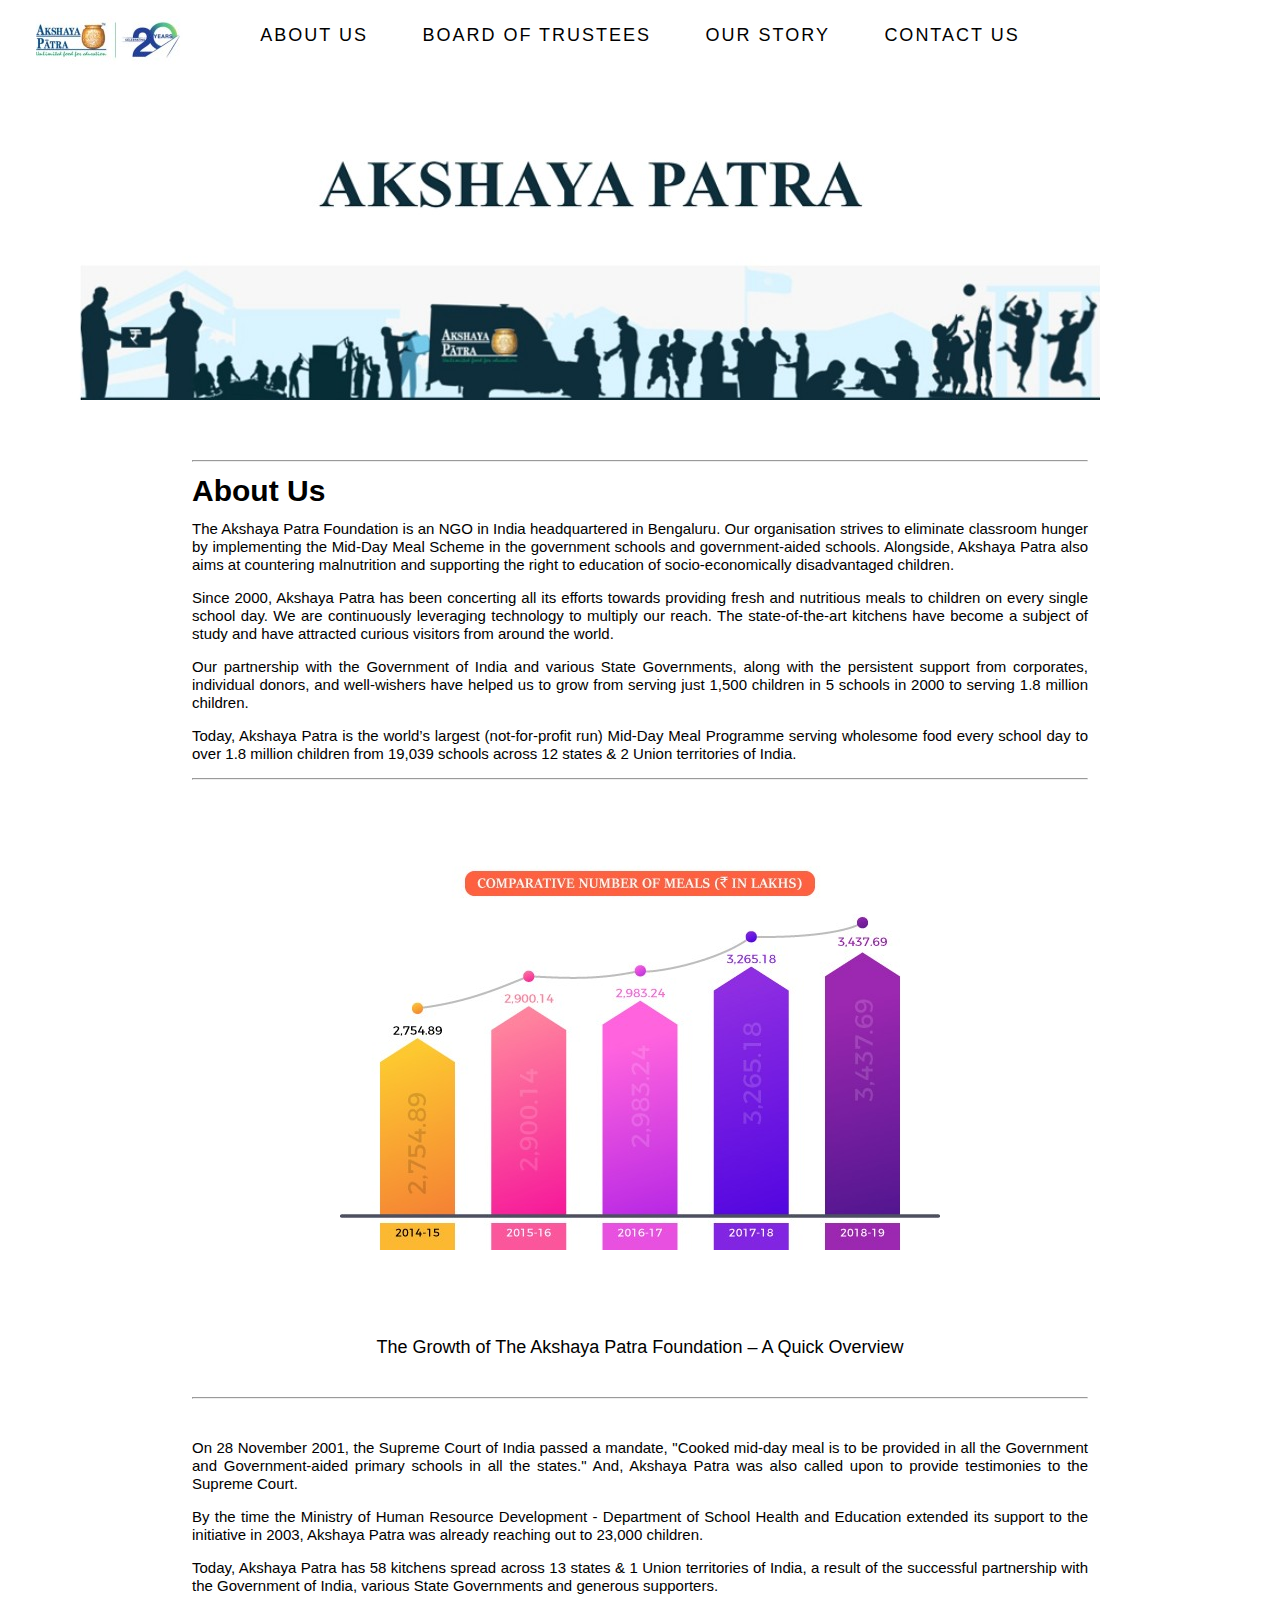
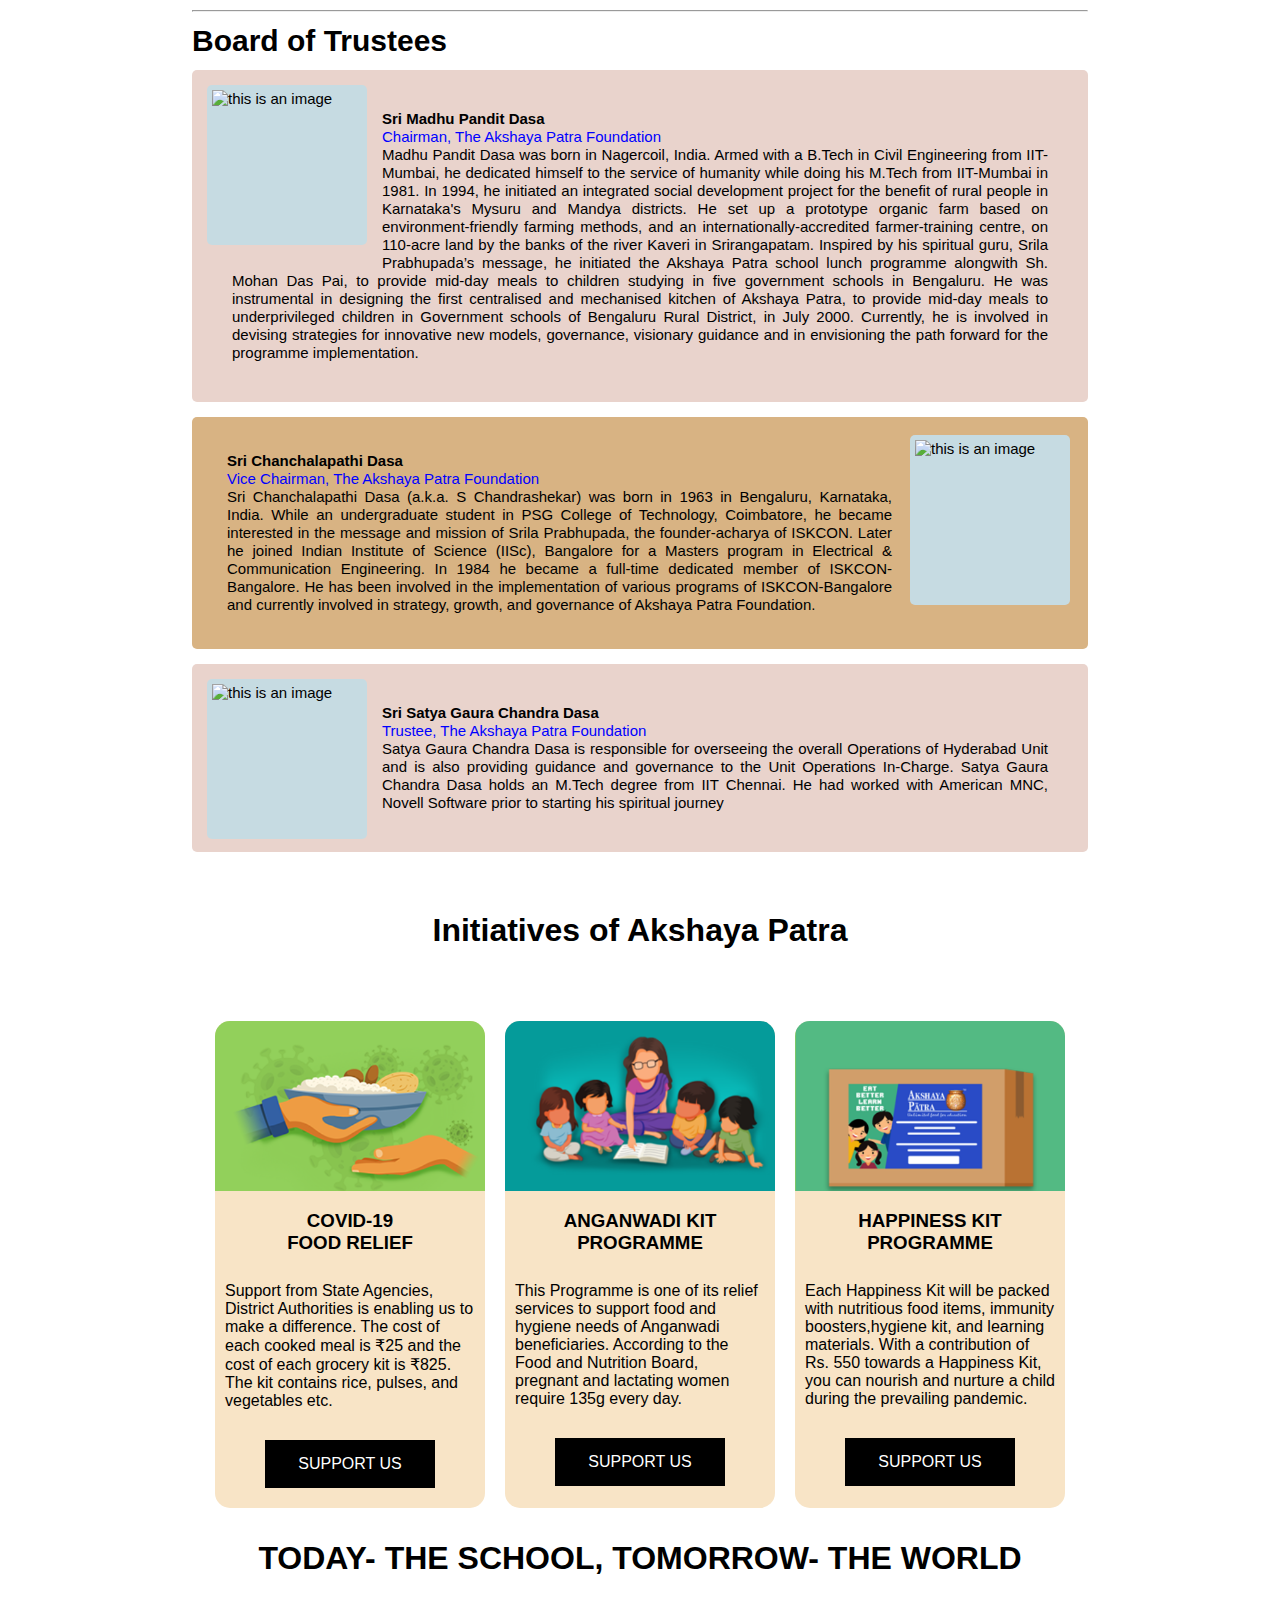
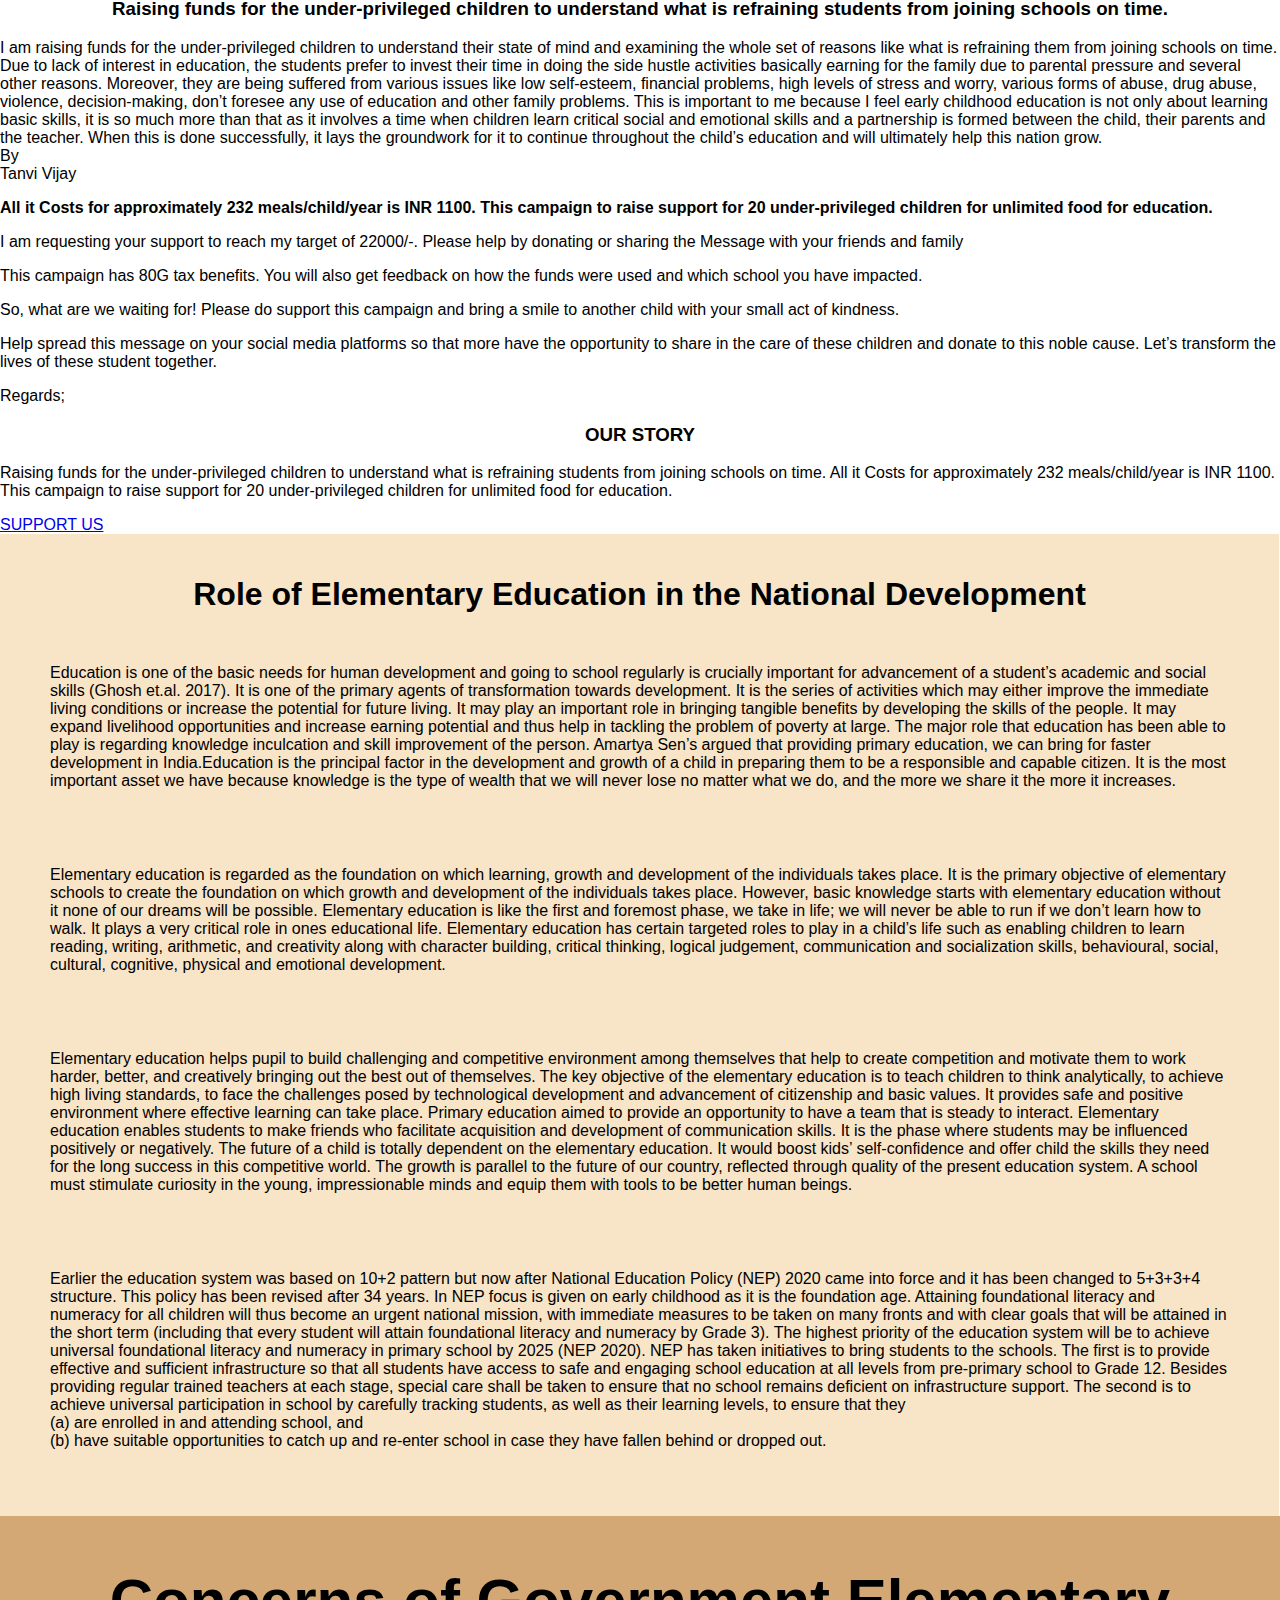
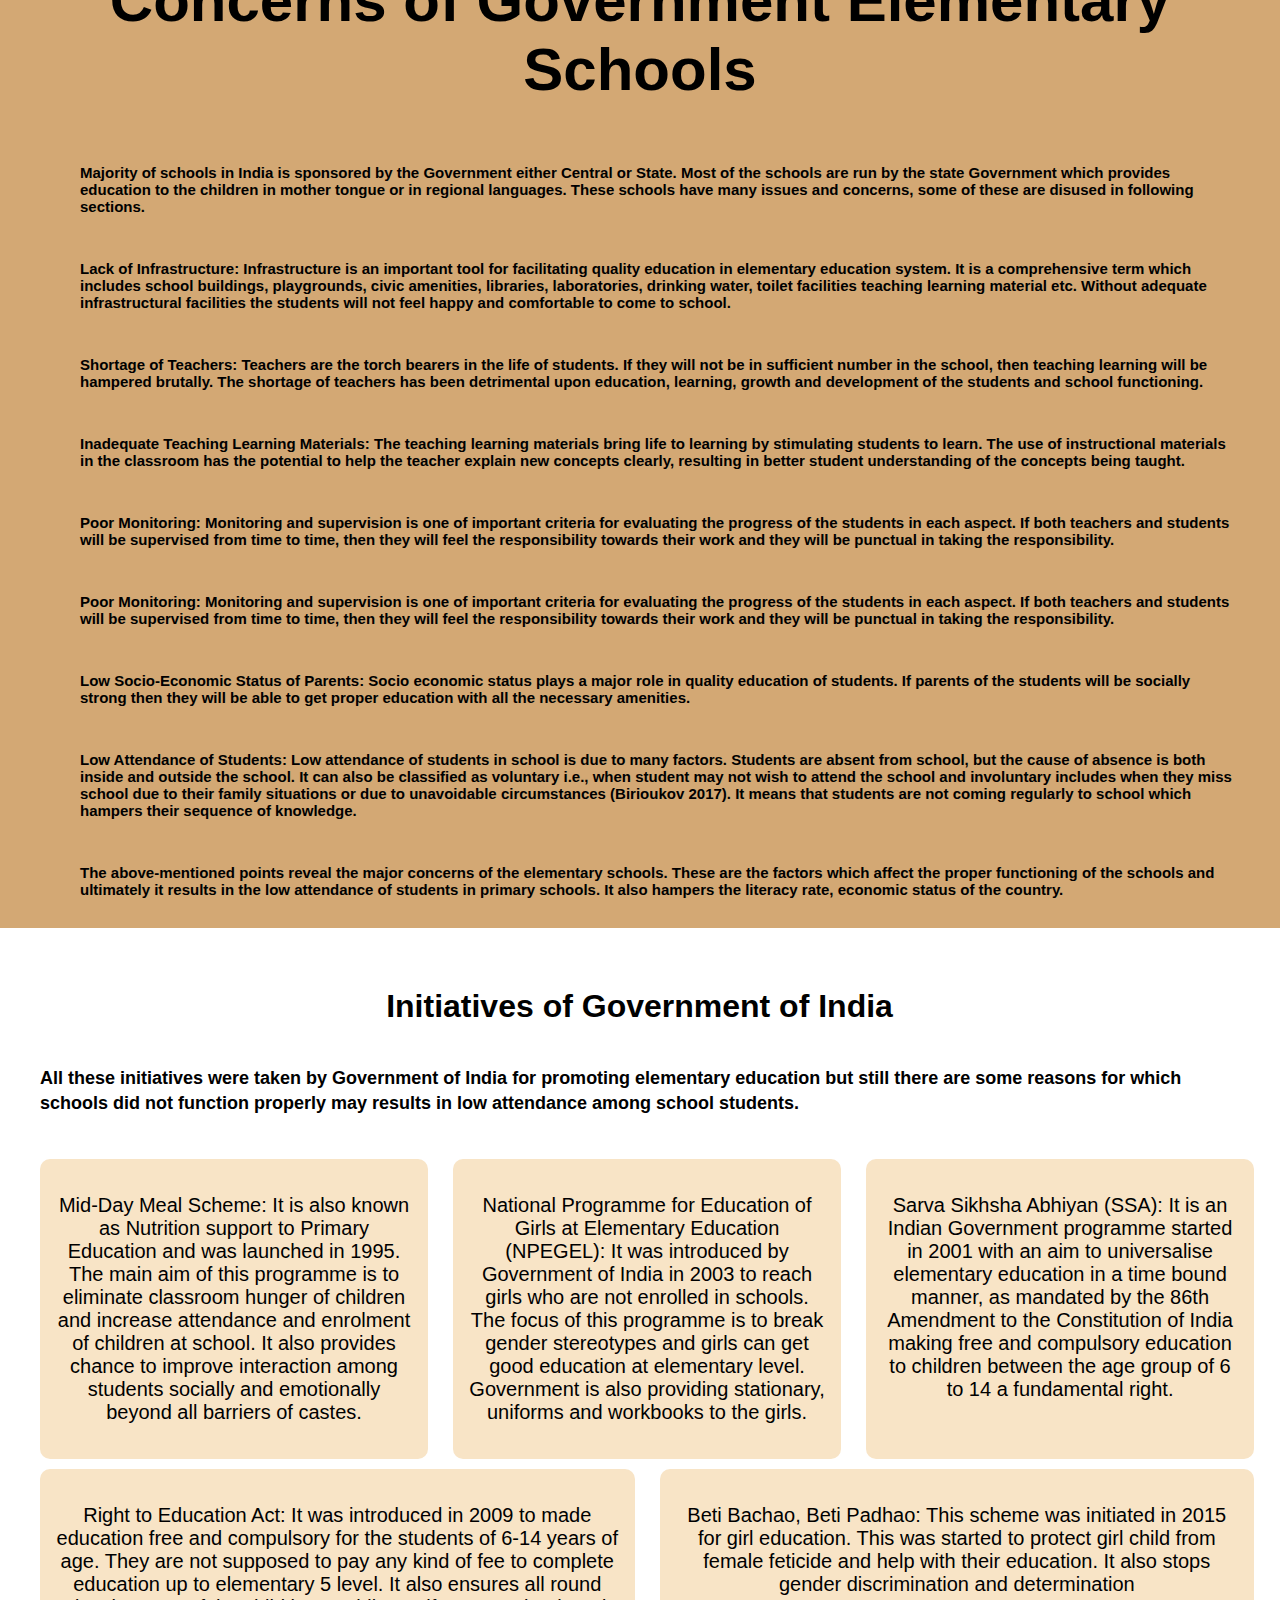
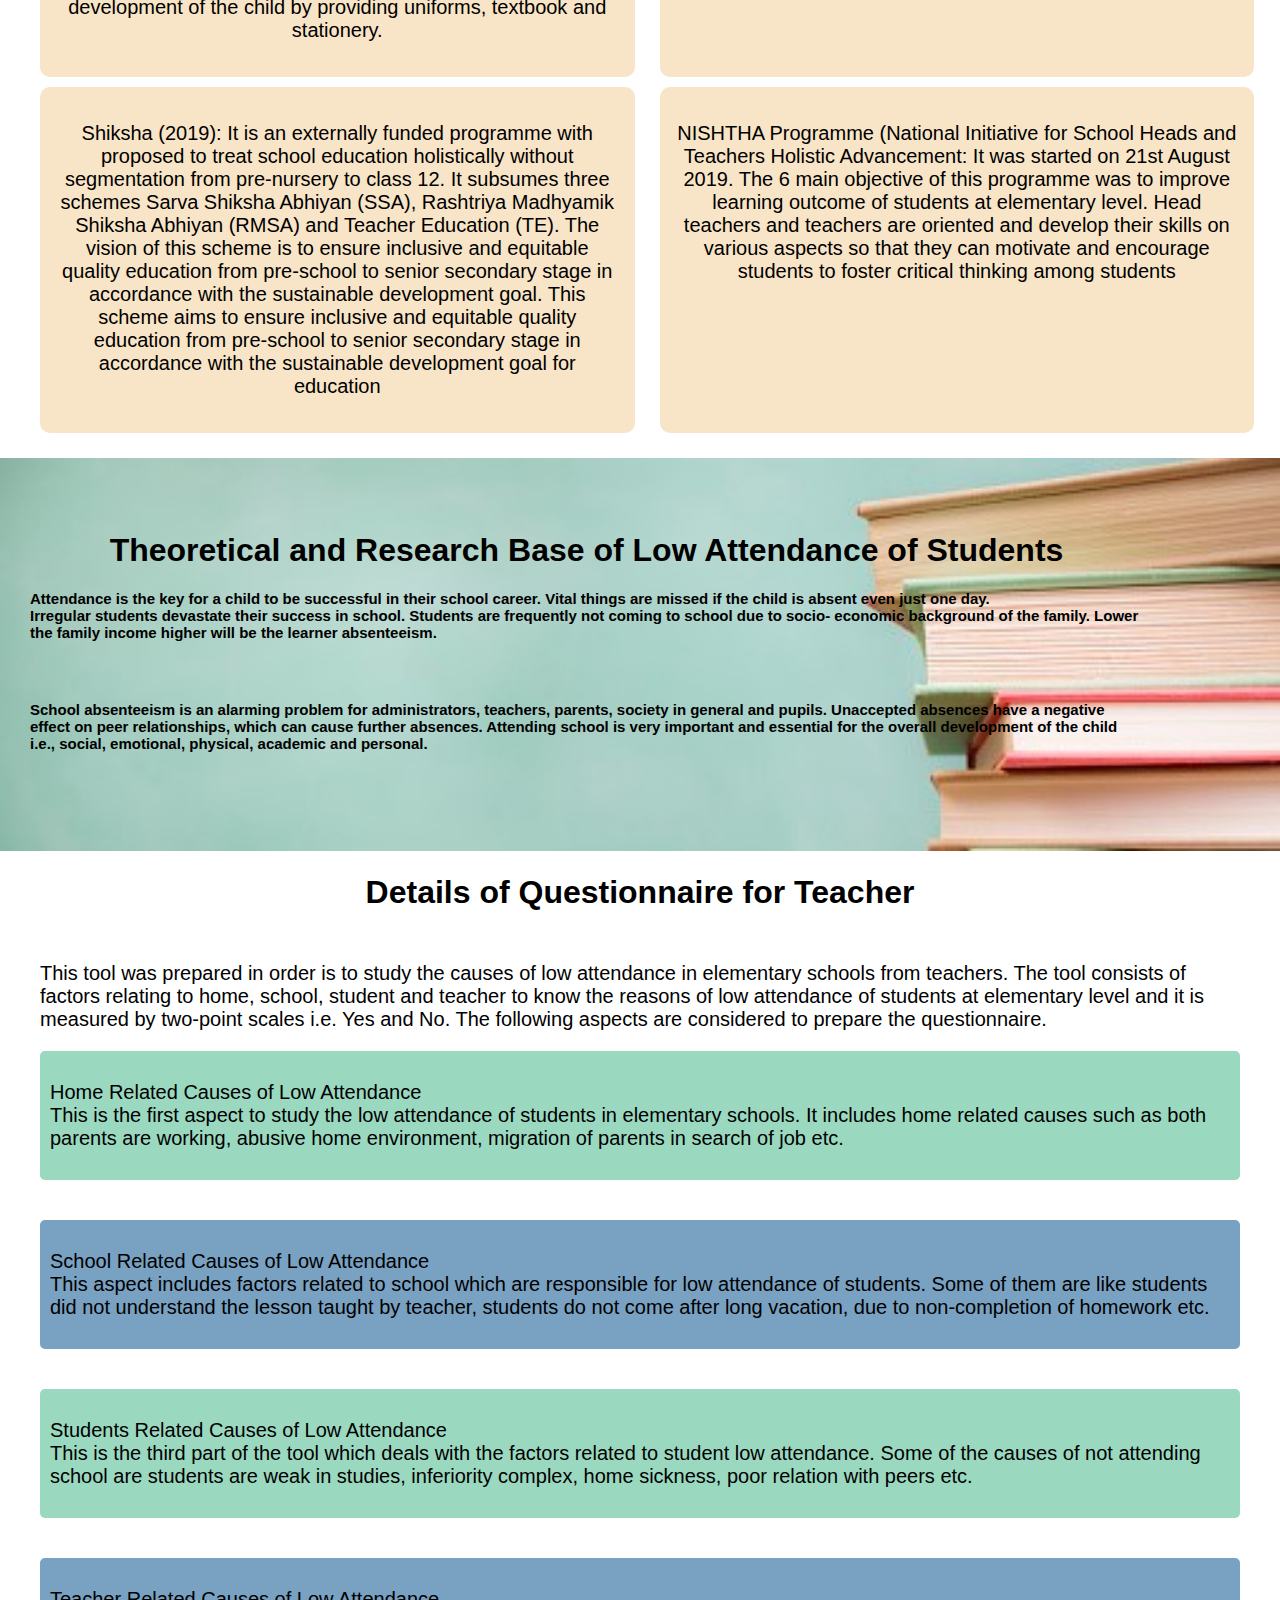
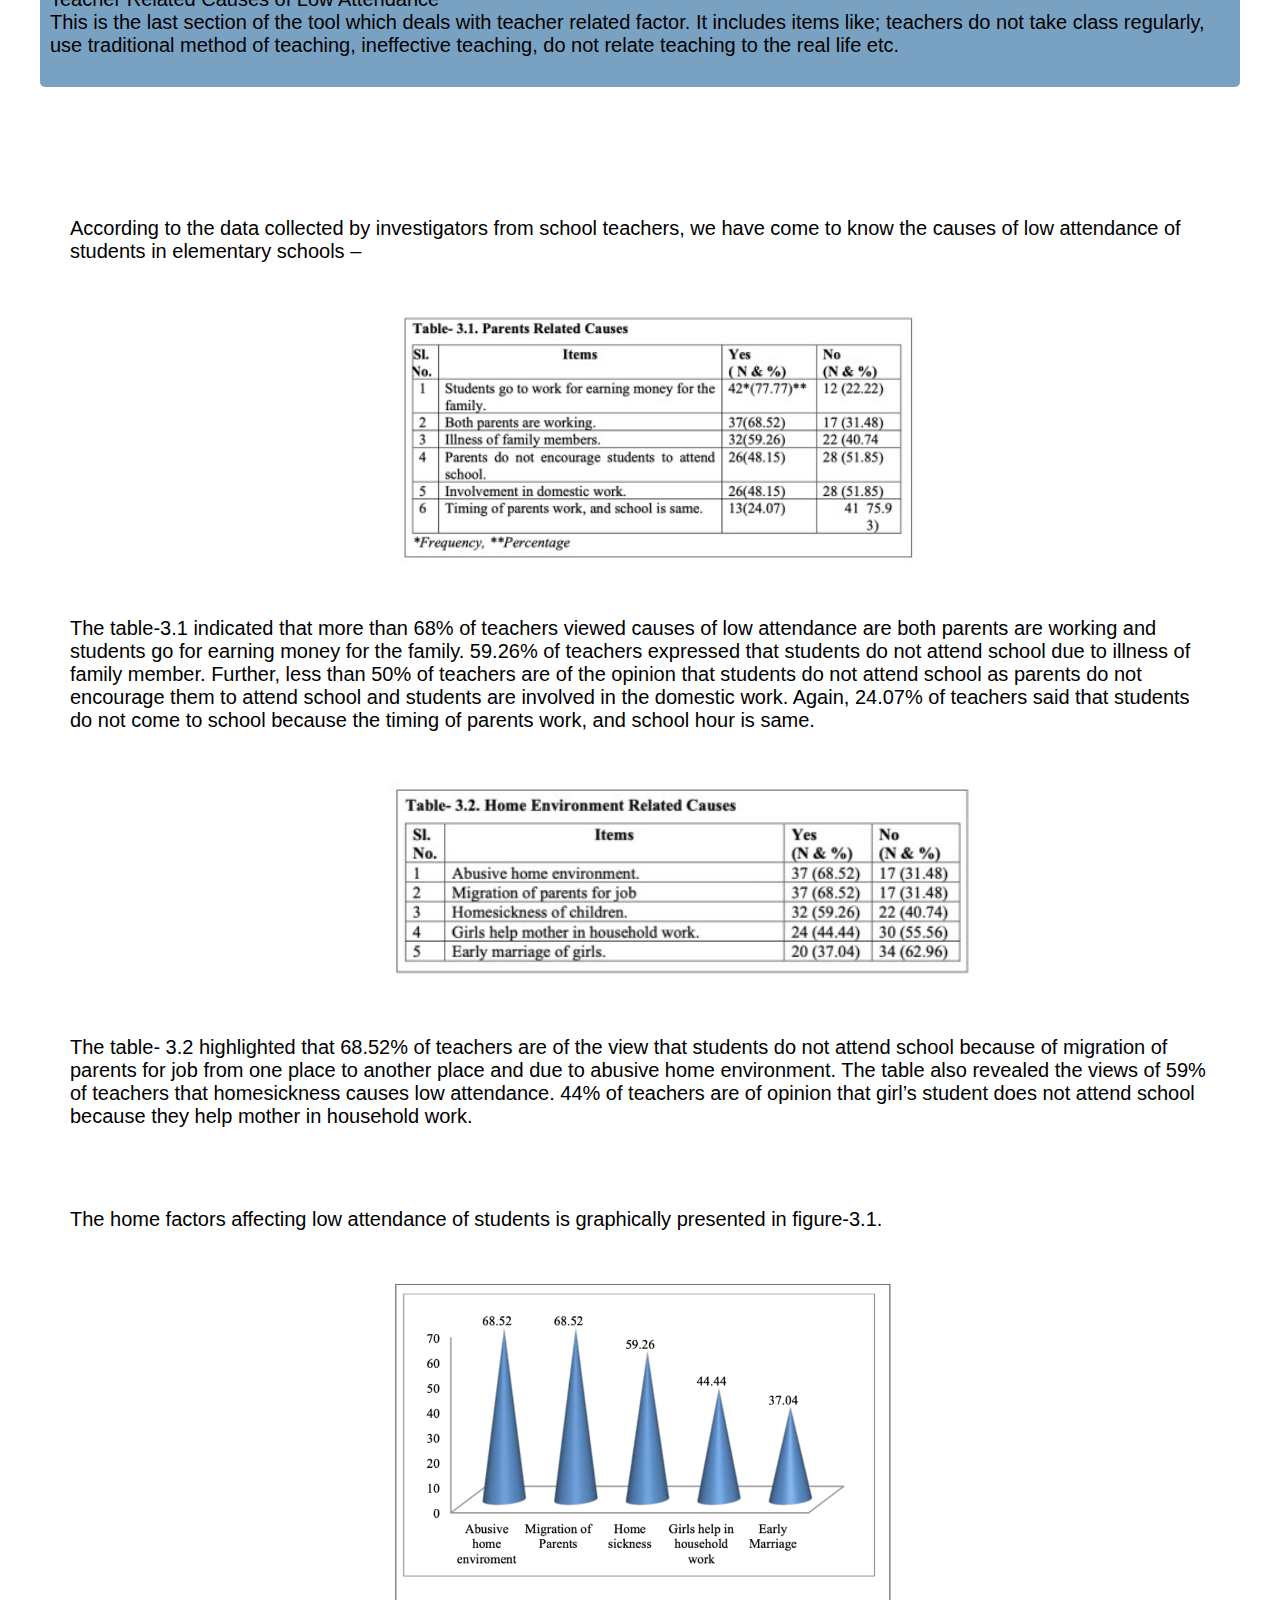
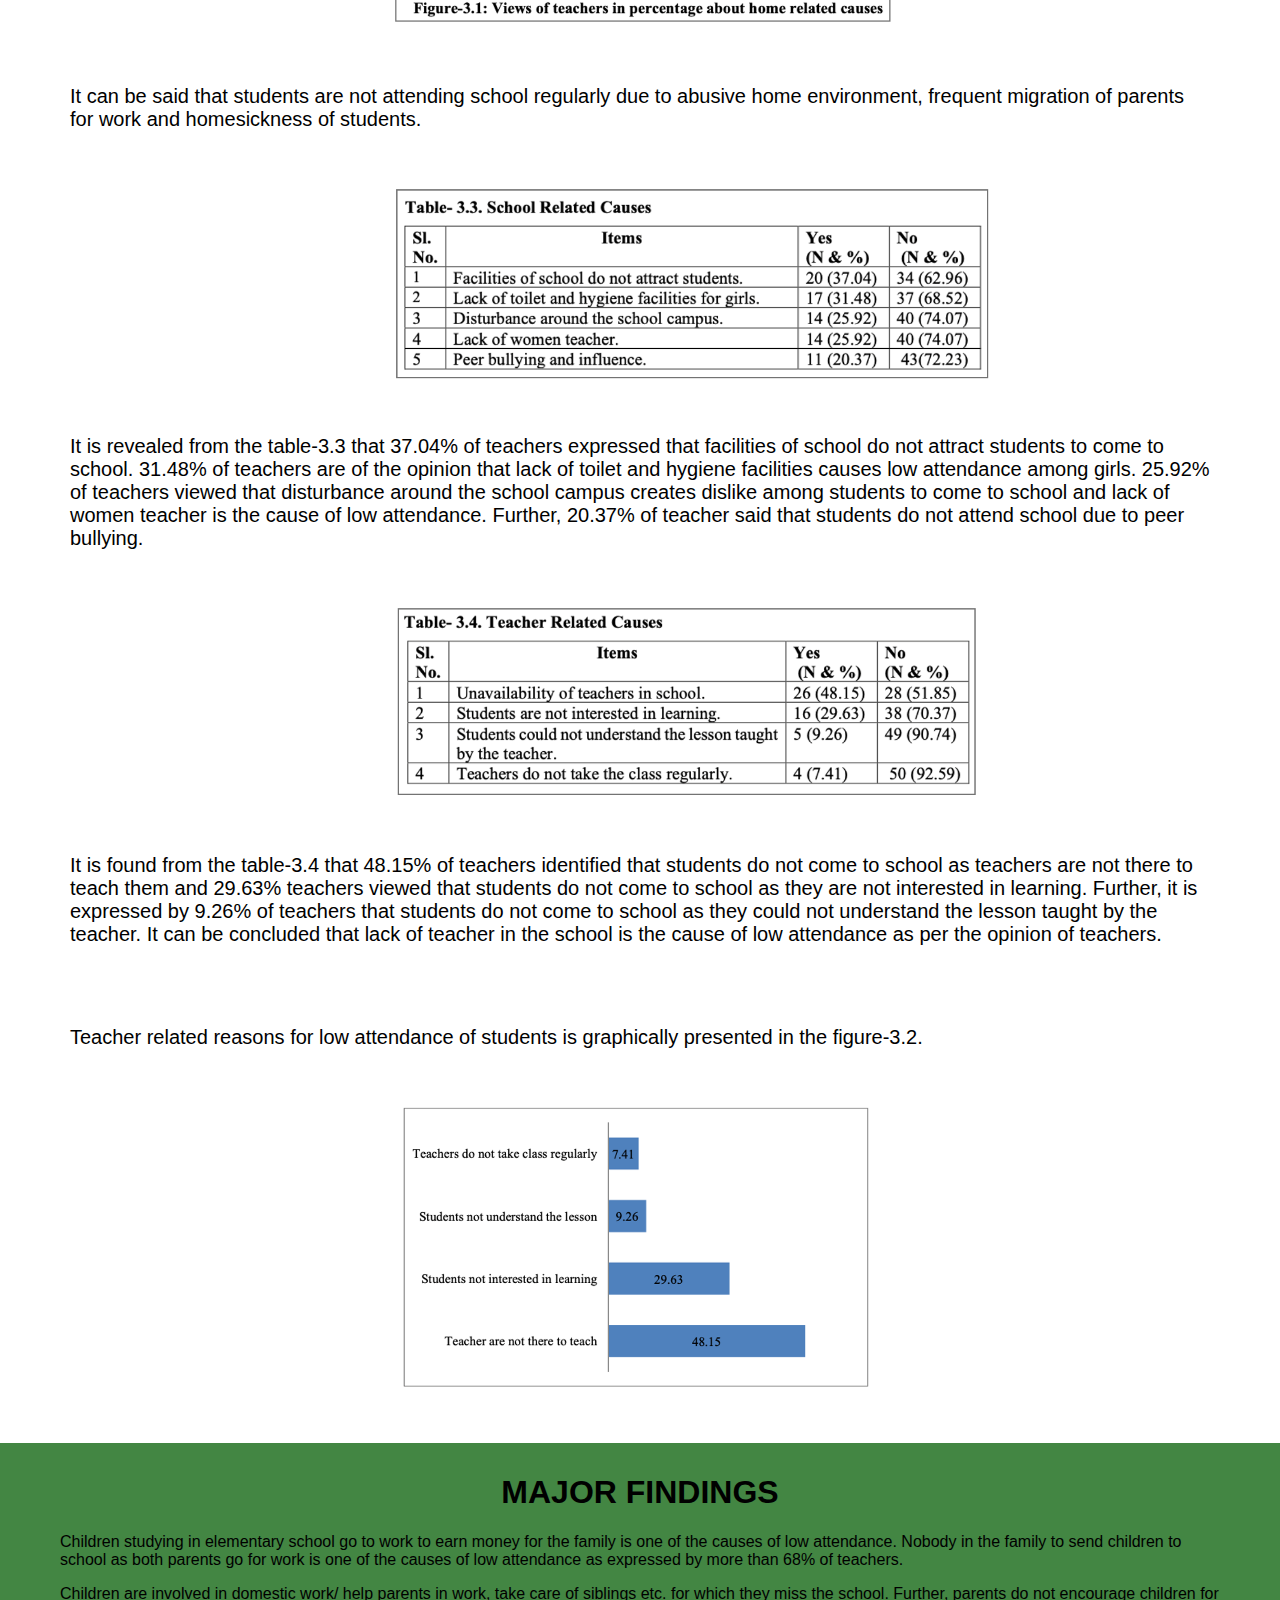
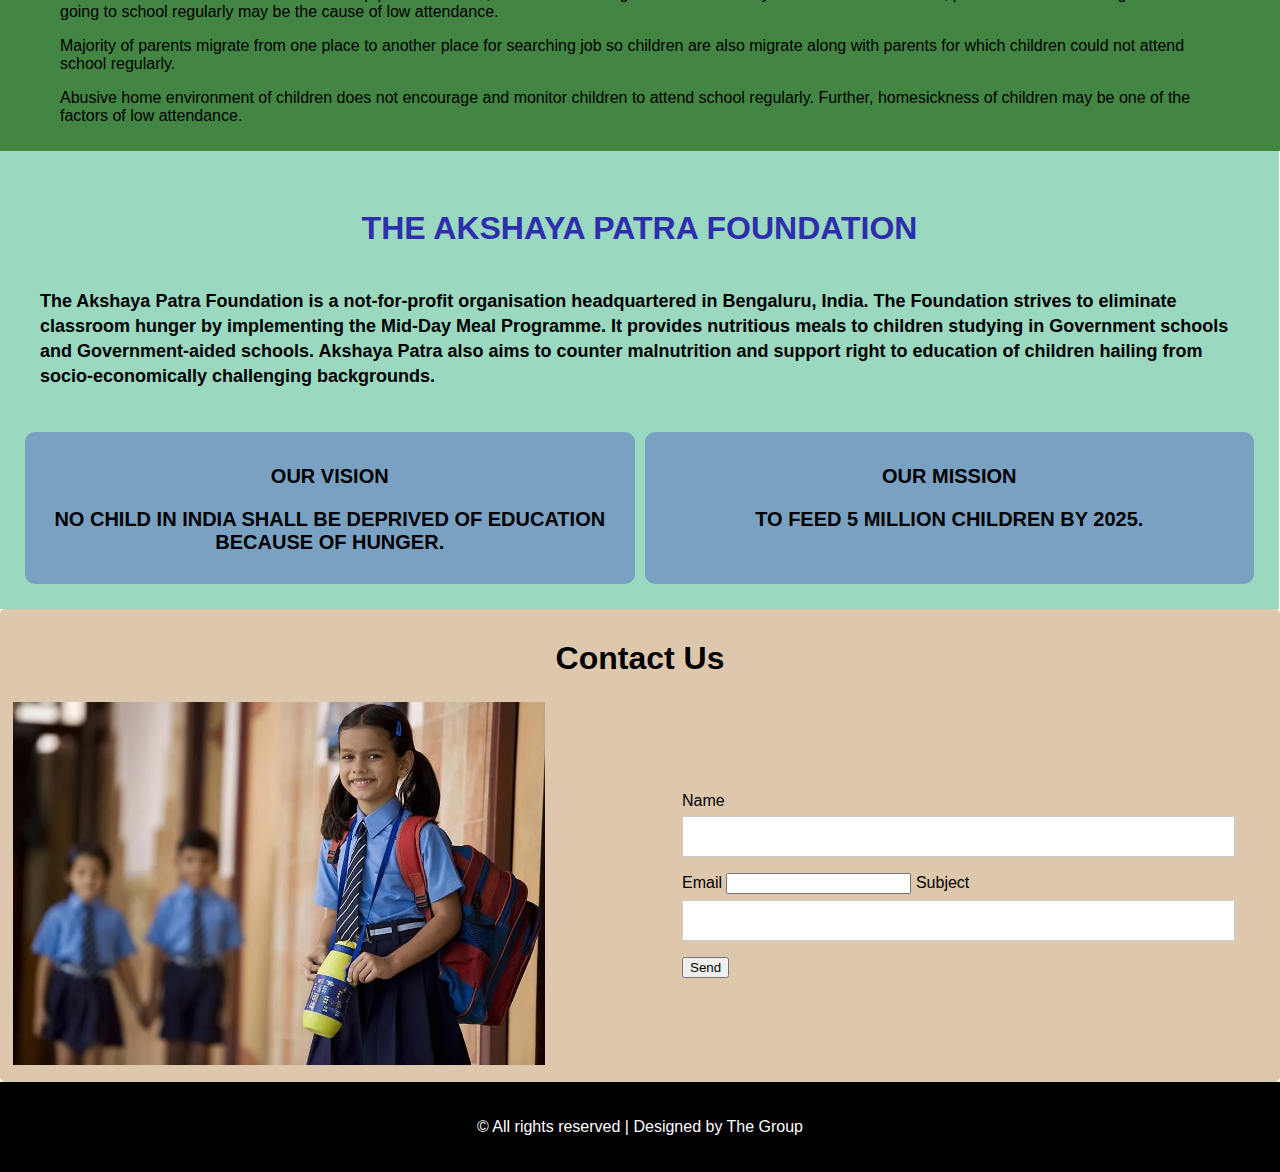
==== commit 7739f894: "Add files via upload" ====
--- a/index.html
+++ b/index.html
@@ -1,608 +1,687 @@
-<!DOCTYPE html>
-<html lang="en">
-<head>
-    <meta charset="UTF-8">
-    <meta http-equiv="X-UA-Compatible" content="IE=edge">
-    <meta name="viewport" content="width=device-width, initial-scale=1.0">
-    <title>Akshaya Patra</title>
-    <!--icon of the website-->
-    <link rel="apple-touch-icon" sizes="180x180" href="./Images/favicon_io (2)/android-chrome-512x512.png">
-    <link rel="icon" type="image/png" sizes="32x32" href="./Images/favicon_io (2)/android-chrome-192x192.png">
-    <link rel="icon" type="image/png" sizes="16x16" href="./Images/favicon_io (2)/favicon-32x32.png">
-    <link rel="manifest" href="/site.webmanifest">
-    <link rel="stylesheet" href="style.css">
-</head>
-<body>
-    <div class="wrapper">
-        <header>
-            <nav>
-                <div class="logo"></div>
-                <div class="menu">
-                    <ul>
-                        <li><a class="menu-btn" href="">Home</a></li>
-                        <li><a class="menu-btn" href="">About Us</a></li>
-                        <li><a class="menu-btn" href="">Board of Trustees</a></li>
-                        <li><a class="menu-btn" href="">Initiatives</a></li>
-                        <li><a class="menu-btn" href="">Contact Us</a></li>
-                    </ul>
-                </div>
-            </nav>
-        </header>
-        <div class="content">
-
-            <hr>
-            <h1>About Us</h1>
-            <p>The Akshaya Patra Foundation is an NGO in India headquartered in Bengaluru. Our organisation strives to eliminate classroom hunger by implementing the Mid-Day Meal Scheme in the government schools and government-aided schools. Alongside, Akshaya Patra also aims at countering malnutrition and supporting the right to education of socio-economically disadvantaged children.</p>
-            <p>Since 2000, Akshaya Patra has been concerting all its efforts towards providing fresh and nutritious meals to children on every single school day. We are continuously leveraging technology to multiply our reach. The state-of-the-art kitchens have become a subject of study and have attracted curious visitors from around the world.</p>
-            <p>Our partnership with the Government of India and various State Governments, along with the persistent support from corporates, individual donors, and well-wishers have helped us to grow from serving just 1,500 children in 5 schools in 2000 to serving 1.8 million children.</p>
-            <p>Today, Akshaya Patra is the world’s largest (not-for-profit run) Mid-Day Meal Programme serving wholesome food every school day to over 1.8 million children from 19,039 schools across 12 states & 2 Union territories of India.</p>
-            <hr>
-
-            <figure>
-                <img class="center" src="Images/comparative number of meals.jpeg" alt="COMPARATIVE-NUMBER-OF-MEALS" ><br>
-                <figcaption id="figcaption">The Growth of The Akshaya Patra Foundation – A Quick Overview </figcaption>
-            </figure>
-
-            <br><hr><br>
-            <p>On 28 November 2001, the Supreme Court of India passed a mandate, "Cooked mid-day meal is to be provided in all the Government and Government-aided primary schools in all the states." And, Akshaya Patra was also called upon to provide testimonies to the Supreme Court.</p>
-            <p>By the time the Ministry of Human Resource Development - Department of School Health and Education extended its support to the initiative in 2003, Akshaya Patra was already reaching out to 23,000 children.</p>
-            <p>Today, Akshaya Patra has 58 kitchens spread across 13 states & 1 Union territories of India, a result of the successful partnership with the Government of India, various State Governments and generous supporters.</p>
-             
-            <hr>
-            <h1>Board of Trustees</h1>
-            
-            <img id="box" src="images/madhu-1.jpg" alt="this is an image" >
-            <p class="special"> 
-                <b>Sri Madhu Pandit Dasa</b>
-                <br>
-                <font color="blue"> Chairman, The Akshaya Patra Foundation</font>
-                <br>
-                Madhu Pandit Dasa was born in Nagercoil, India. Armed with a B.Tech in Civil Engineering from IIT-Mumbai, he dedicated himself to the service of humanity while doing his M.Tech from IIT-Mumbai in 1981. In 1994, he initiated an integrated social development project for the benefit of rural people in Karnataka's Mysuru and Mandya districts. He set up a prototype organic farm based on environment-friendly farming methods, and an internationally-accredited farmer-training centre, on 110-acre land by the banks of the river Kaveri in Srirangapatam. Inspired by his spiritual guru, Srila Prabhupada’s message, he initiated the Akshaya Patra school lunch programme alongwith Sh. Mohan Das Pai, to provide mid-day meals to children studying in five government schools in Bengaluru. He was instrumental in designing the first centralised and mechanised kitchen of Akshaya Patra, to provide mid-day meals to underprivileged children in Government schools of Bengaluru Rural District, in July 2000. Currently, he is involved in devising strategies for innovative new models, governance, visionary guidance and in envisioning the path forward for the programme implementation.
-
-            </p>
-
-            <img id="box-2" src="images/dasa.jpg" alt="this is an image" >
-            <p class="box2">
-
-                <b>Sri Chanchalapathi Dasa</b>
-                <br>
-                <font color="blue">Vice Chairman, The Akshaya Patra Foundation</font>
-                <br>
-                Sri Chanchalapathi Dasa (a.k.a. S Chandrashekar) was born in 1963 in Bengaluru, Karnataka, India. While an undergraduate student in PSG College of Technology, Coimbatore, he became interested in the message and mission of Srila Prabhupada, the founder-acharya of ISKCON. Later he joined Indian Institute of Science (IISc), Bangalore for a Masters program in Electrical & Communication Engineering. In 1984 he became a full-time dedicated member of ISKCON-Bangalore. He has been involved in the implementation of various programs of ISKCON-Bangalore and currently involved in strategy, growth, and governance of Akshaya Patra Foundation.
-
-            </p>
-            
-            <img id="box" src="images/satya-gaura-chandra-dasa.jpg" alt="this is an image" >
-            <p class="special"> 
-                <b>Sri Satya Gaura Chandra Dasa</b>
-                <br>
-                <font color="blue"> Trustee, The Akshaya Patra Foundation</font>
-                <br>
-                Satya Gaura Chandra Dasa is responsible for overseeing the overall Operations of Hyderabad Unit and is also providing guidance and governance to the Unit Operations In-Charge. Satya Gaura Chandra Dasa holds an M.Tech degree from IIT Chennai. He had worked with American MNC, Novell Software prior to starting his spiritual journey
-
-            </p>
-        </div>
-
-
-            <!-- card for more info -->
-            <section class="container">
-                <div class="card">
-                    <div class="card-image covid-1"></div>
-                    <h3 style=" text-align:center;">COVID-19 <br>FOOD RELIEF</h3>
-                    <p> 
-                        Support from State Agencies, District Authorities is enabling us to make a difference.
-                        The cost of each cooked meal is ₹25 and the cost of each grocery kit is ₹825. 
-                        The kit contains rice, pulses, and vegetables etc.
-                    </p>
-                    <a  target="_blank" href="https://www.akshayapatra.org/covid-relief-services">SUPPORT US</a>
-        
-                </div>
-                <div class="card">
-                    <div class="card-image angan-2"></div>
-                    <h3 style=" text-align:center;">ANGANWADI KIT PROGRAMME</h3>
-                    <p>
-                        This Programme is one of its relief services to support food and hygiene needs of Anganwadi beneficiaries.
-                        According to the Food and Nutrition Board, pregnant and lactating women require 135g every day.
-                    </p>
-                    <a target="_blank" href="https://www.akshayapatra.org/donate-to-anganwadi-feeding">SUPPORT US</a>
-        
-                </div>
-                <div class="card">
-                    <div class="card-image kit-3"></div>
-                    <h3 style=" text-align:center;">HAPPINESS KIT PROGRAMME</h3>
-                    <p>
-                        Each Happiness Kit will be packed with nutritious food items, immunity boosters,hygiene kit, and learning materials.
-                        With a contribution of Rs. 550 towards a Happiness Kit, you can nourish and nurture a child during the prevailing pandemic.
-                    </p>
-                    <a  target="_blank" href="https://www.akshayapatra.org/donate-happiness-boxes">SUPPORT US</a>
-                </div>
-            </section>
-
-
-
-        <!-- ROLE OF ELEMENTARY EDUCATION INFO -->
-
-        <section class="background">
-            <h1 style="text-align: center;">Role of Elementary Education in the National Development</h1>
-               <p style="padding: 30px;">
-                Education is one of the basic needs for human development and going to school
-                regularly is crucially important for advancement of a student’s academic and social
-                skills (Ghosh et.al. 2017). It is one of the primary agents of transformation towards
-                development. It is the series of activities which may either improve the immediate
-                living conditions or increase the potential for future living. It may play an important
-                role in bringing tangible benefits by developing the skills of the people. It may
-                expand livelihood opportunities and increase earning potential and thus help in
-                tackling the problem of poverty at large. The major role that education has been
-                able to play is regarding knowledge inculcation and skill improvement of the
-                person. Amartya Sen’s argued that providing primary education, we can bring for
-                faster development in India.Education is the principal factor in the development and growth of a child
-                in preparing them to be a responsible and capable citizen. It is the most important
-                asset we have because knowledge is the type of wealth that we will never lose no
-                matter what we do, and the more we share it the more it increases. 
-                </p>
-
-                <p style="padding: 30px;">
-                Elementary education is regarded as the foundation on which learning, growth and development
-                of the individuals takes place. It is the primary objective of elementary schools to
-                create the foundation on which growth and development of the individuals takes
-                place. However, basic knowledge starts with elementary education without it none
-                of our dreams will be possible. Elementary education is like the first and foremost
-                phase, we take in life; we will never be able to run if we don’t learn how to walk. It
-                plays a very critical role in ones educational life. Elementary education has certain
-                targeted roles to play in a child’s life such as enabling children to learn reading,
-                writing, arithmetic, and creativity along with character building, critical thinking,
-                logical judgement, communication and socialization skills, behavioural, social,
-                cultural, cognitive, physical and emotional development. 
-                </p>
-                <p  style="padding: 30px;">
-                Elementary education helps pupil to build challenging and competitive environment among themselves
-                that help to create competition and motivate them to work harder, better, and 
-                creatively bringing out the best out of themselves. The key objective of the
-                elementary education is to teach children to think analytically, to achieve high
-                living standards, to face the challenges posed by technological development and
-                advancement of citizenship and basic values. It provides safe and positive
-                environment where effective learning can take place. Primary education aimed to
-                provide an opportunity to have a team that is steady to interact. Elementary
-                education enables students to make friends who facilitate acquisition and
-                development of communication skills. It is the phase where students may be
-                influenced positively or negatively. The future of a child is totally dependent on the
-                elementary education. It would boost kids’ self-confidence and offer child the skills
-                they need for the long success in this competitive world. The growth is parallel to
-                the future of our country, reflected through quality of the present education system.
-                A school must stimulate curiosity in the young, impressionable minds and equip
-                them with tools to be better human beings.
-                </p>
-                <p style="padding: 30px;">
-                    Earlier the education system was based on 10+2 pattern but now after
-                    National Education Policy (NEP) 2020 came into force and it has been changed to
-                    5+3+3+4 structure. This policy has been revised after 34 years. In NEP focus is
-                    given on early childhood as it is the foundation age. Attaining foundational literacy
-                    and numeracy for all children will thus become an urgent national mission, with
-                    immediate measures to be taken on many fronts and with clear goals that will be
-                    attained in the short term (including that every student will attain foundational
-                    literacy and numeracy by Grade 3). The highest priority of the education system
-                    will be to achieve universal foundational literacy and numeracy in primary school
-                    by 2025 (NEP 2020). NEP has taken initiatives to bring students to the schools. The
-                    first is to provide effective and sufficient infrastructure so that all students have
-                    access to safe and engaging school education at all levels from pre-primary school
-                    to Grade 12. Besides providing regular trained teachers at each stage, special care
-                    shall be taken to ensure that no school remains deficient on infrastructure support.
-                    The second is to achieve universal participation in school by carefully tracking
-                    students, as well as their learning levels, to ensure that they 
-                    <br>
-                    (a) are enrolled in and
-                    attending school, and 
-                    <br>
-                    (b) have suitable opportunities to catch up and re-enter school
-                    in case they have fallen behind or dropped out.
-                </p>
-        </section>
-                
-            
-        <!--Concerns of Government Elementary Schools -->
-
-            <div class="text-wrapper">
-                <h1>Concerns of Government Elementary Schools </h1>
-                <p style="margin-left:40px;">
-                    <b>
-                    Majority of schools in India is sponsored by the Government either Central or State. Most of the schools are run by the state Government which provides education to the children in mother tongue or in regional languages. These schools have many issues and concerns, 
-                    some of these are disused in following sections. 
-                    </b>
-                </p>
-                <p style="margin-left:40px;">
-                    <b>
-                    Lack of Infrastructure: Infrastructure is an important tool for facilitating quality education in elementary education system. It is a comprehensive term which includes school buildings, playgrounds, civic amenities, libraries, laboratories, drinking water, toilet facilities teaching learning material etc. Without adequate infrastructural 
-                    facilities the students will not feel happy and comfortable to come to school. 
-                    </b>
-                </p>
-                <p style="margin-left:40px;">
-                    <b>
-                    Shortage of Teachers: Teachers are the torch bearers in the life of students. If they will not be in sufficient number in the school, then teaching learning will be hampered brutally. The shortage of teachers has been detrimental upon education,
-                     learning, growth and development of the students and school functioning. 
-                    </b>
-                </p>
-                <p style="margin-left:40px;">
-                    <b>
-                    Inadequate Teaching Learning Materials: The teaching learning materials bring life to learning by stimulating students to learn. The use of instructional materials in the classroom has the potential to help the teacher explain new concepts clearly,
-                     resulting in better student understanding of the concepts being taught. 
-                    </b>
-                </p>
-                <p style="margin-left:40px;">
-                    <b>
-                    Poor Monitoring: Monitoring and supervision is one of important criteria for evaluating the progress of the students in each aspect. If both teachers and students will be supervised from time to time, then they will feel the 
-                    responsibility towards their work and they will be punctual in taking the responsibility. 
-                    </b>
-                </p>
-                <p style="margin-left:40px;">
-                    <b>
-                    Poor Monitoring: Monitoring and supervision is one of important criteria for evaluating the progress of the students in each aspect. If both teachers and students will be supervised from time to time, then they will feel the 
-                    responsibility towards their work and they will be punctual in taking the responsibility. 
-                    </b>
-                </p>
-                <p style="margin-left:40px;">
-                    <b>
-                    Low Socio-Economic Status of Parents: Socio economic status plays a major role in quality education of students. If parents of the students will be socially strong then they will be able to 
-                    get proper education with all the necessary amenities. 
-                    </b>
-                </p>
-                <p style="margin-left:40px;">
-                    <b>
-                    Low Attendance of Students: Low attendance of students in school is due to many factors. Students are absent from school, but the cause of absence is both inside and outside the school. It can also be classified as voluntary i.e., when student may not wish to attend the school and involuntary includes when they miss school due to their family situations or due to unavoidable circumstances (Birioukov 2017). 
-                    It means that students are not coming regularly to school which hampers their sequence of knowledge.
-                    </b> 
-                </p>
-                <p style="margin-left:40px;">
-                    <b>
-                    The above-mentioned points reveal the major concerns of the elementary schools. These are the factors which affect the proper functioning of the schools and ultimately it results in the low attendance of students in primary schools.
-                     It also hampers the literacy rate, economic status of the country. 
-                    </b>
-                </p>
-            </div>
-        
-
-
-
-        <!-- INITIATIVES OF GOVNT OF INDIA -->
-        <div class="smallbox-1">
-            <br>
-            <h1 style="color:black; font-weight:bold; text-align:center;">Initiatives of Government of India</h1>
-            <p style="color:black; font-weight:bold; font-size: large; line-height:25px; padding:20px;">
-                All these initiatives were taken by Government of India for promoting
-                elementary education but still there are some reasons for which schools did not
-                function properly may results in low attendance among school students.
-            </p>
-
-            <div class="wrapper-2">
-
-                    <div class="a">
-                        <p style="color:black; text-align: center;">
-                            Mid-Day Meal Scheme: It is also known as Nutrition support to Primary
-                        Education and was launched in 1995. The main aim of this programme
-                        is to eliminate classroom hunger of children and increase attendance and
-                        enrolment of children at school. It also provides chance to improve
-                        interaction among students socially and emotionally beyond all barriers
-                        of castes.
-                        </p>
-                    </div>
-
-                    <div class="a">
-                        <p style="color:black; text-align: center;">
-                            National Programme for Education of Girls at Elementary Education
-                            (NPEGEL): It was introduced by Government of India in 2003 to reach
-                            girls who are not enrolled in schools. The focus of this programme is to
-                            break gender stereotypes and girls can get good education at elementary
-                            level. Government is also providing stationary, uniforms and workbooks
-                            to the girls. 
-                        </p>
-                    </div>
-
-                    <div class="a">
-                        <p style="color:black; text-align: center;">
-                        Sarva Sikhsha Abhiyan (SSA): It is an Indian Government programme
-                        started in 2001 with an aim to universalise elementary education in a
-                        time bound manner, as mandated by the 86th Amendment to the
-                        Constitution of India making free and compulsory education to
-                        children between the age group of 6 to 14 a fundamental right.
-                        </p>
-                    </div>
-                </div>
-
-                <div class="wrapper-2">
-
-                    <div class="a">
-                        <p style="color:black; text-align: center;">
-                        Right to Education Act: It was introduced in 2009 to made education
-                        free and compulsory for the students of 6-14 years of age. They are not
-                        supposed to pay any kind of fee to complete education up to elementary 
-                        5 level. It also ensures all round development of the child by providing
-                        uniforms, textbook and stationery.
-                        </p>
-                    </div>
-
-                    <div class="a">
-                        <p style="color:black; text-align: center;">
-                        Beti Bachao, Beti Padhao: This scheme was initiated in 2015 for girl
-                        education. This was started to protect girl child from female feticide and
-                        help with their education. It also stops gender discrimination and
-                        determination
-                        </p>
-                    </div>
-
-                </div>
-
-                <div class="wrapper-2">
-                    <div class="a">
-                        <p style="color:black; text-align: center;"> 
-                        Shiksha (2019): It is an externally funded programme with
-                        proposed to treat school education holistically without segmentation
-                        from pre-nursery to class 12. It subsumes three schemes Sarva Shiksha
-                        Abhiyan (SSA), Rashtriya Madhyamik Shiksha Abhiyan (RMSA) and
-                        Teacher Education (TE). The vision of this scheme is to ensure inclusive
-                        and equitable quality education from pre-school to senior secondary
-                        stage in accordance with the sustainable development goal. This scheme
-                        aims to ensure inclusive and equitable quality education from pre-school
-                        to senior secondary stage in accordance with the sustainable
-                        development goal for education
-                        </p>
-                </div>
-                    <div class="a">
-                        <p style="color:black; text-align: center;">
-                        NISHTHA Programme (National Initiative for School Heads and 
-                        Teachers Holistic Advancement: It was started on 21st August 2019. The 6
-                        main objective of this programme was to improve learning outcome of
-                        students at elementary level. Head teachers and teachers are oriented
-                        and develop their skills on various aspects so that they can motivate and
-                        encourage students to foster critical thinking among students
-                        </p>
-                    </div>
-                </div>
-
-            </div>
-            
-           
-
-            <!--Theoretical and Research Base of Low Attendance of Students -->
-            <div class="students">
-                <img src="Images/bookback1.jpg">
-                    <div class="text-wrapper1">
-                    <h1  style="margin-left:30px; margin-top:20px;">Theoretical and Research Base of Low Attendance of Students </h1>
-                    <p style="margin-left:30px;">
-                        <b>
-                        Attendance is the key for a child to be successful in their school career. Vital things are missed if the child is absent even just one day. 
-                        <br>Irregular students devastate their success in school. Students are frequently not coming to school due to socio- economic background of the family. 
-                        Lower the family income higher will be the learner absenteeism. 
-                        </b>
-                    </p>
-                    <p style="margin-left:30px;">
-                    <b>
-                    School absenteeism is an alarming problem for administrators, teachers, parents, society in general and pupils. 
-                    Unaccepted absences have a negative effect on peer relationships, which can cause further absences. 
-                    Attending school is very important and essential for the overall development of the child i.e., social, emotional, physical, academic and personal. 
-                    </b>
-                    </p>    
-            
-                    </div>
-            </div>
-
-    <!--Details of Questionnaire for Teacher -->
-    <div class="parents" style=" padding-top: 30px;padding-left: 40px; padding-right:40px">
-        <h1>Details of Questionnaire for Teacher </h1>
-        <p style="padding-top: 30px;color: black;font-size: 20px;">
-            This tool was prepared in order is to study the causes of low attendance in elementary schools from teachers. 
-            The tool consists of factors relating to home, school, student and teacher to know the reasons of low attendance of students at elementary level and it is measured by two-point scales i.e. Yes and No. 
-            The following aspects are considered to prepare the questionnaire. 
-        </p>
-        <div class="b" style="background-color:rgb(154, 216, 192);">
-            <div>
-                <p>
-                    Home Related Causes of Low Attendance<br>
-                    This is the first aspect to study the low attendance of students in elementary schools. 
-                    It includes home related causes such as both parents are working, abusive home environment, migration of parents in search of job etc. 
-                </p>
-            </div>
-        </div>
-    </div>
-
-    <div class="parents" style="padding: 40px;">
-        <div class="c">
-            <p>
-            School Related Causes of Low Attendance<br>
-            This aspect includes factors related to school which are responsible for low attendance of students. 
-            Some of them are like students did not understand the lesson taught by teacher, students do not come after long vacation, due to non-completion of homework etc. 
-            </p>
-        </div>
-    </div>
-
-    <div class="parents" style="padding-left: 40px; padding-right:40px">
-        <div class="b" style="background-color:rgb(154, 216, 192);">
-           <p>
-            Students Related Causes of Low Attendance <br>
-            This is the third part of the tool which deals with the factors related to student low attendance. 
-            Some of the causes of not attending school are students are weak in studies, inferiority complex, home sickness, poor relation with peers etc. 
-           </p>
-        </div>
-    </div>
-
-    <div class="parents" style="padding: 40px;">
-        <div class="c">
-            <p>
-                Teacher Related Causes of Low Attendance<br>
-                This is the last section of the tool which deals with teacher related factor. 
-                It includes items like; teachers do not take class regularly, use traditional method of teaching, ineffective teaching, do not relate teaching to the real life etc. 
-            </p>
-        </div>
-    </div>
-
-    <!--GRAPHS AND TABLES-->
-    <div class="graph" style="padding:40px;">
-        <p>
-            According to the data collected by investigators from school teachers, we have come to know the causes of low attendance of students in elementary schools –
-        </p>
-        <img src="Images/table-1 (1).jpg" height="250px" style="padding-left: 350px; ">
-        <p>
-            The table-3.1 indicated that more than 68% of teachers viewed causes of low attendance are both parents are working and students go for earning money for the family. 59.26% of teachers expressed that students do not attend school due to illness of family member. Further, less than 50% of teachers are of the opinion that students do not attend school as parents do not encourage them to attend school and students are involved in the domestic work. 
-            Again, 24.07% of teachers said that students do not come to school because the timing of parents work, and school hour is same. 
-        </p>
-        <img src="Images/table-2.jpg" height="200px" style ="padding-left: 350px;">
-        <p>
-            The table- 3.2 highlighted that 68.52% of teachers are of the view that students do not attend school because of migration of parents for job from one place to another place and due to abusive home environment. The table also revealed the views of 59% of teachers that homesickness causes low attendance. 
-            44% of teachers are of opinion that girl’s student does not attend school because they help mother in household work.
-        </p>
-        <p>
-            The home factors affecting low attendance of students is graphically presented in figure-3.1. 
-        </p>
-        <img src="Images/graph-1.png" height="350px" style ="padding-left: 350px;">
-        <p>
-            It can be said that students are not attending school regularly due to abusive home environment, 
-            frequent migration of parents for work and homesickness of students. 
-        </p>
-        <img src="Images/table-3.png" height="200px" style= "padding-left: 350px;">
-        <p>
-            It is revealed from the table-3.3 that 37.04% of teachers expressed that facilities of school do not attract students to come to school. 31.48% of teachers are of the opinion that lack of toilet and hygiene facilities causes low attendance among girls. 25.92% of teachers viewed that disturbance around the school campus creates dislike among students to come to school and lack of women teacher is the cause of low attendance. 
-            Further, 20.37% of teacher said that students do not attend school due to peer bullying. 
-        </p>
-        <img src="Images/table-4.png" height="200px" style= "padding-left: 350px;">
-        <p>
-            It is found from the table-3.4 that 48.15% of teachers identified that students do not come to school as teachers are not there to teach them and 29.63% teachers viewed that students do not come to school as they are not interested in learning. Further, 
-            it is expressed by 9.26% of teachers that students do not come to school as they could not understand the lesson taught by the teacher. It can be concluded that lack of teacher in the school is the cause of low attendance as per the opinion of teachers. 
-        </p>
-        <p>
-            Teacher related reasons for low attendance of students is graphically presented in the figure-3.2. 
-        </p>
-        <img src="Images/graph-2.png" height="300px" style= "padding-left: 350px;">
-    </div>
-
-    <!--. Major Findings -->
-
-    <div class="major">
-        <h1 style="text-align: center;">MAJOR FINDINGS</h1>
-        <p>
-            Children studying in elementary school go to work to earn money for the family is one of the causes of low attendance. 
-            Nobody in the family to send children to school as both parents go for work is one of the causes of low attendance as expressed by more than 68% of teachers. 
-        </p>
-        <p>
-            Children are involved in domestic work/ help parents in work, take care of siblings etc. for which they miss the school. 
-            Further, parents do not encourage children for going to school regularly may be the cause of low attendance. 
-        </p>
-        <p>
-            Majority of parents migrate from one place to another place for searching job so children are also migrate along with parents for which children could not attend school regularly. 
-        </p>
-        <p>
-            Abusive home environment of children does not encourage and monitor children to attend school regularly.
-            Further, homesickness of children may be one of the factors of low attendance. 
-        </p>
-    </div>
-
-
-
-
-    <!--  THE AKSHAYA PATRA FOUNDATION -->
-        <div class="smallbox" style="background-color:rgb(154, 216, 192);">
-            <br>
-            <h1 style="color:rgb(46, 46, 173); font-weight:bold; text-align:center;">THE AKSHAYA PATRA FOUNDATION</h1>
-            <p style="color:black; font-weight:bold; font-size: large; line-height:25px; padding:20px;">
-                The Akshaya Patra Foundation is a not-for-profit organisation headquartered in Bengaluru, India. 
-                The Foundation strives to eliminate classroom hunger by implementing the Mid-Day Meal Programme. 
-                It provides nutritious meals to children studying in Government schools and Government-aided schools. 
-                Akshaya Patra also aims to counter malnutrition and support right to education of children hailing from socio-economically challenging backgrounds.
-            </p>
-
-            <div class="wrapper-1">
-                <div class="b" style="color:black; font-weight:bold;text-align: center;background-color:rgb(121, 161, 194);"><br>OUR VISION<br>
-                    <p style="color:black;">NO CHILD IN INDIA SHALL BE DEPRIVED OF EDUCATION BECAUSE OF HUNGER.</p>
-                </div>
-                <div class="b" style="color:black; font-weight:bold;text-align: center;background-color:rgb(121, 161, 194);"><br>OUR MISSION<br>
-                   <p style="color:black;">TO FEED 5 MILLION CHILDREN BY 2025.</p>
-            </div>
-        </div>
-    </div>
-
-    <!--CONTACT US-->
-
-    <div class="container1">
-        <div style="text-align:center">
-          <h1>Contact Us</h1>
-        </div><!--
-        <div class="row">
-          <div class="column">-->
-              <table>
-                  <td><img src="Images/midday meal1.jpeg" style="width: 80%"></td>
-                  <td>
-                    <form class="contact_form" action="mail.php">
-                        
-                        <label for="fname">Name</label>
-                        <input class="name" type="text" id="fname" name="firstname" placeholder="Your name..">
-                        <br>
-                        <label for="email">Email</label>
-                        <input class="email" type="text" id="email" name="email" placeholder="Your Email id..">
-                        
-                        <label for="mobile">Mobile Number</label>
-                        <input class="mobile" type="text" id="mobile" name="mobile" placeholder="Your Mobile Number..">
-                        
-                        <label for="subject">Subject</label>
-                        <textarea id="subject" name="subject" placeholder="Write something.." style="height:170px"></textarea>
-                        <input class="msg" type="submit" value="Submit">
-                      </form>
-                  </td>
-              </table>
-          </div>
-        </div>
-      </div>
-
-    <!--FOOTER-->
-
-    <div class="footer">
-        <p>© All rights reserved | Designed by The Group</p>
-    </div>
-    
-
-
-
-
-
-    <!-- SCRIPT CODE-->
-    <script src="https://code.jquery.com/jquery-3.5.1.js"></script>
-
-    <script>
-
-        // NAV BAR 
-        $(window).scroll(function(){
-            if($(window).scrollTop()){
-                $("nav").addClass("whitesmoke");
-            }
-
-            else{
-                $("nav").removeClass("whitesmoke");
-            }
-        });
-
-       // CONTACT US
-/*
-        src="https://smtpjs.com/v3/smtp.js"
-
-        const form = document.querySelector('.contact_form'),
-              name = document.querySelector('.name'),
-              email = document.querySelector('.email'),
-              mobile = document.querySelector('.mobile'),
-              msg = document.querySelector('.msg');
-
-        //FUNCTION SEND EMAIL
-
-        Email.send({
-    SecureToken : "C973D7AD-F097-4B95-91F4-40ABC5567812",
-    To : 'them@website.com',
-    From : "you@isp.com",
-    Subject : "This is the subject",
-    Body : "And this is the body"
-    }).then(
-    message => alert(message)
-    );
-*/
-
-
-
-    </script>
-
-
-</body>
+<!DOCTYPE html>
+<html lang="en">
+<head>
+    <meta charset="UTF-8">
+    <meta http-equiv="X-UA-Compatible" content="IE=edge">
+    <meta name="viewport" content="width=device-width, initial-scale=1.0">
+    <title>Akshaya Patra</title>
+    <!--icon of the website-->
+    <link rel="apple-touch-icon" sizes="180x180" href="./Images/favicon_io (2)/android-chrome-512x512.png">
+    <link rel="icon" type="image/png" sizes="32x32" href="./Images/favicon_io (2)/android-chrome-192x192.png">
+    <link rel="icon" type="image/png" sizes="16x16" href="./Images/favicon_io (2)/favicon-32x32.png">
+    <link rel="manifest" href="/site.webmanifest">
+    <link rel="stylesheet" href="style.css">
+</head>
+<body>
+    <div class="wrapper">
+        <header>
+            <nav>
+                <div class="logo"></div>
+                <div class="menu">
+                    <ul>
+                        <li><a class="menu-btn" href="#About Us">About Us</a></li>
+                        <li><a class="menu-btn" href="#Board of Trustees">Board of Trustees</a></li>
+                        <li><a class="menu-btn" href="#our story">Our Story</a></li>
+                        <li><a class="menu-btn" href="#Contact Us">Contact Us</a></li>
+                    </ul>
+                </div>
+            </nav>
+        </header>
+        <div class="content" id="About Us">
+
+            <hr>
+            <h1>About Us</h1>
+            <p>The Akshaya Patra Foundation is an NGO in India headquartered in Bengaluru. Our organisation strives to eliminate classroom hunger by implementing the Mid-Day Meal Scheme in the government schools and government-aided schools. Alongside, Akshaya Patra also aims at countering malnutrition and supporting the right to education of socio-economically disadvantaged children.</p>
+            <p>Since 2000, Akshaya Patra has been concerting all its efforts towards providing fresh and nutritious meals to children on every single school day. We are continuously leveraging technology to multiply our reach. The state-of-the-art kitchens have become a subject of study and have attracted curious visitors from around the world.</p>
+            <p>Our partnership with the Government of India and various State Governments, along with the persistent support from corporates, individual donors, and well-wishers have helped us to grow from serving just 1,500 children in 5 schools in 2000 to serving 1.8 million children.</p>
+            <p>Today, Akshaya Patra is the world’s largest (not-for-profit run) Mid-Day Meal Programme serving wholesome food every school day to over 1.8 million children from 19,039 schools across 12 states & 2 Union territories of India.</p>
+            <hr>
+
+            <figure>
+                <img class="center" src="Images/comparative number of meals.jpeg" alt="COMPARATIVE-NUMBER-OF-MEALS" ><br>
+                <figcaption id="figcaption">The Growth of The Akshaya Patra Foundation – A Quick Overview </figcaption>
+            </figure>
+
+            <br><hr><br>
+            <p>On 28 November 2001, the Supreme Court of India passed a mandate, "Cooked mid-day meal is to be provided in all the Government and Government-aided primary schools in all the states." And, Akshaya Patra was also called upon to provide testimonies to the Supreme Court.</p>
+            <p>By the time the Ministry of Human Resource Development - Department of School Health and Education extended its support to the initiative in 2003, Akshaya Patra was already reaching out to 23,000 children.</p>
+            <p>Today, Akshaya Patra has 58 kitchens spread across 13 states & 1 Union territories of India, a result of the successful partnership with the Government of India, various State Governments and generous supporters.</p>
+             
+            <hr>
+            <h1 id="Board of Trustees">Board of Trustees</h1>
+            
+            <img id="box" src="images/madhu-1.jpg" alt="this is an image" >
+            <p class="special"> 
+                <b>Sri Madhu Pandit Dasa</b>
+                <br>
+                <font color="blue"> Chairman, The Akshaya Patra Foundation</font>
+                <br>
+                Madhu Pandit Dasa was born in Nagercoil, India. Armed with a B.Tech in Civil Engineering from IIT-Mumbai, he dedicated himself to the service of humanity while doing his M.Tech from IIT-Mumbai in 1981. In 1994, he initiated an integrated social development project for the benefit of rural people in Karnataka's Mysuru and Mandya districts. He set up a prototype organic farm based on environment-friendly farming methods, and an internationally-accredited farmer-training centre, on 110-acre land by the banks of the river Kaveri in Srirangapatam. Inspired by his spiritual guru, Srila Prabhupada’s message, he initiated the Akshaya Patra school lunch programme alongwith Sh. Mohan Das Pai, to provide mid-day meals to children studying in five government schools in Bengaluru. He was instrumental in designing the first centralised and mechanised kitchen of Akshaya Patra, to provide mid-day meals to underprivileged children in Government schools of Bengaluru Rural District, in July 2000. Currently, he is involved in devising strategies for innovative new models, governance, visionary guidance and in envisioning the path forward for the programme implementation.
+
+            </p>
+
+            <img id="box-2" src="images/dasa.jpg" alt="this is an image" >
+            <p class="box2">
+
+                <b>Sri Chanchalapathi Dasa</b>
+                <br>
+                <font color="blue">Vice Chairman, The Akshaya Patra Foundation</font>
+                <br>
+                Sri Chanchalapathi Dasa (a.k.a. S Chandrashekar) was born in 1963 in Bengaluru, Karnataka, India. While an undergraduate student in PSG College of Technology, Coimbatore, he became interested in the message and mission of Srila Prabhupada, the founder-acharya of ISKCON. Later he joined Indian Institute of Science (IISc), Bangalore for a Masters program in Electrical & Communication Engineering. In 1984 he became a full-time dedicated member of ISKCON-Bangalore. He has been involved in the implementation of various programs of ISKCON-Bangalore and currently involved in strategy, growth, and governance of Akshaya Patra Foundation.
+
+            </p>
+            
+            <img id="box" src="images/satya-gaura-chandra-dasa.jpg" alt="this is an image" >
+            <p class="special"> 
+                <b>Sri Satya Gaura Chandra Dasa</b>
+                <br>
+                <font color="blue"> Trustee, The Akshaya Patra Foundation</font>
+                <br>
+                Satya Gaura Chandra Dasa is responsible for overseeing the overall Operations of Hyderabad Unit and is also providing guidance and governance to the Unit Operations In-Charge. Satya Gaura Chandra Dasa holds an M.Tech degree from IIT Chennai. He had worked with American MNC, Novell Software prior to starting his spiritual journey
+
+            </p>
+        </div>
+
+
+            <!-- card for more info -->
+            <h1 style="text-align: center;">Initiatives of Akshaya Patra</h1>
+            <section class="container">
+                <div class="card">
+                    <div class="card-image covid-1"></div>
+                    <h3 style=" text-align:center;">COVID-19 <br>FOOD RELIEF</h3>
+                    <p> 
+                        Support from State Agencies, District Authorities is enabling us to make a difference.
+                        The cost of each cooked meal is ₹25 and the cost of each grocery kit is ₹825. 
+                        The kit contains rice, pulses, and vegetables etc.
+                    </p>
+                    <a  target="_blank" href="https://www.akshayapatra.org/covid-relief-services">SUPPORT US</a>
+        
+                </div>
+                <div class="card">
+                    <div class="card-image angan-2"></div>
+                    <h3 style=" text-align:center;">ANGANWADI KIT PROGRAMME</h3>
+                    <p>
+                        This Programme is one of its relief services to support food and hygiene needs of Anganwadi beneficiaries.
+                        According to the Food and Nutrition Board, pregnant and lactating women require 135g every day.
+                    </p>
+                    <a target="_blank" href="https://www.akshayapatra.org/donate-to-anganwadi-feeding">SUPPORT US</a>
+        
+                </div>
+                <div class="card">
+                    <div class="card-image kit-3"></div>
+                    <h3 style=" text-align:center;">HAPPINESS KIT PROGRAMME</h3>
+                    <p>
+                        Each Happiness Kit will be packed with nutritious food items, immunity boosters,hygiene kit, and learning materials.
+                        With a contribution of Rs. 550 towards a Happiness Kit, you can nourish and nurture a child during the prevailing pandemic.
+                    </p>
+                    <a  target="_blank" href="https://www.akshayapatra.org/donate-happiness-boxes">SUPPORT US</a>
+                </div>
+            </section>
+
+
+        <!-- OUR STORY -->
+        <section class="story" id="our story">
+            <h1 style="text-align: center;">TODAY- THE SCHOOL, TOMORROW- THE WORLD</h1>
+            <h3 style="text-align: center;">Raising funds for the under-privileged children to understand what is refraining students from joining schools on time.</h3>
+            <p>
+                I am raising funds for the under-privileged children to understand their state of mind and examining 
+                the whole set of reasons like what is refraining them from joining schools on time. Due to lack of interest in education, the students prefer to invest their time in doing the side hustle activities basically earning for the family due to parental pressure and several other reasons. Moreover, they are being suffered from various issues like low self-esteem, financial problems, high levels of stress and worry, various forms of abuse, drug abuse, violence, decision-making, don’t foresee any use of education and other family problems. This is important to me because I feel early childhood education is not only about learning basic skills, it is so much more than that as it involves a time when children learn critical social and emotional skills and a partnership is formed between the child, their parents and the teacher. When this is done successfully, it lays the groundwork for it to continue throughout the child’s education and will ultimately help this nation grow.
+                <br>
+                By<br>
+                Tanvi Vijay 
+            </p>
+            <p>
+                <b>All it Costs for approximately 232 meals/child/year is INR 1100. 
+                This campaign to raise support for 20 under-privileged children for unlimited food for education.</b>
+            </p>
+            <p>
+                I am requesting your support to reach my target of 22000/-. Please help by donating or sharing the Message with your friends and family
+            </p>
+            <p>This campaign has 80G tax benefits. You will also get feedback on how the funds were used and which school you have impacted.
+            </p>
+            <p>
+                So, what are we waiting for! Please do support this campaign and bring a smile to another child with your small act of kindness.
+            </p>
+            <p>
+                Help spread this message on your social media platforms so that more have the opportunity to share in the care of these children and donate to this noble cause. 
+                Let’s transform the lives of these student together.
+            </p>
+            <p>Regards;</p>
+
+        </section>
+
+        <!--OUR STORY LINK -->
+
+        <section class="container2">
+            <div class="ourstory">
+                <div class="ourstory-image ourstory-1"></div>
+                <h3 style=" text-align:center;">OUR STORY</h3>
+                <p> 
+                    Raising funds for the under-privileged children to understand what is refraining students from joining schools on time.
+                    All it Costs for approximately 232 meals/child/year is INR 1100. This campaign to raise support for 20 under-privileged children for unlimited food for education.
+                </p>
+                <a  target="_blank" href="https://nurturedreams.org/IN/ngo/Tanvi.Vijay-Btech2019-3/Tanvi-Vijay-30911">SUPPORT US</a>
+    
+            </div>
+            </section>
+
+
+        <!-- ROLE OF ELEMENTARY EDUCATION INFO -->
+
+        <section class="background">
+            <h1 style="text-align: center;">Role of Elementary Education in the National Development</h1>
+               <p style="padding: 30px;">
+                Education is one of the basic needs for human development and going to school
+                regularly is crucially important for advancement of a student’s academic and social
+                skills (Ghosh et.al. 2017). It is one of the primary agents of transformation towards
+                development. It is the series of activities which may either improve the immediate
+                living conditions or increase the potential for future living. It may play an important
+                role in bringing tangible benefits by developing the skills of the people. It may
+                expand livelihood opportunities and increase earning potential and thus help in
+                tackling the problem of poverty at large. The major role that education has been
+                able to play is regarding knowledge inculcation and skill improvement of the
+                person. Amartya Sen’s argued that providing primary education, we can bring for
+                faster development in India.Education is the principal factor in the development and growth of a child
+                in preparing them to be a responsible and capable citizen. It is the most important
+                asset we have because knowledge is the type of wealth that we will never lose no
+                matter what we do, and the more we share it the more it increases. 
+                </p>
+
+                <p style="padding: 30px;">
+                Elementary education is regarded as the foundation on which learning, growth and development
+                of the individuals takes place. It is the primary objective of elementary schools to
+                create the foundation on which growth and development of the individuals takes
+                place. However, basic knowledge starts with elementary education without it none
+                of our dreams will be possible. Elementary education is like the first and foremost
+                phase, we take in life; we will never be able to run if we don’t learn how to walk. It
+                plays a very critical role in ones educational life. Elementary education has certain
+                targeted roles to play in a child’s life such as enabling children to learn reading,
+                writing, arithmetic, and creativity along with character building, critical thinking,
+                logical judgement, communication and socialization skills, behavioural, social,
+                cultural, cognitive, physical and emotional development. 
+                </p>
+                <p  style="padding: 30px;">
+                Elementary education helps pupil to build challenging and competitive environment among themselves
+                that help to create competition and motivate them to work harder, better, and 
+                creatively bringing out the best out of themselves. The key objective of the
+                elementary education is to teach children to think analytically, to achieve high
+                living standards, to face the challenges posed by technological development and
+                advancement of citizenship and basic values. It provides safe and positive
+                environment where effective learning can take place. Primary education aimed to
+                provide an opportunity to have a team that is steady to interact. Elementary
+                education enables students to make friends who facilitate acquisition and
+                development of communication skills. It is the phase where students may be
+                influenced positively or negatively. The future of a child is totally dependent on the
+                elementary education. It would boost kids’ self-confidence and offer child the skills
+                they need for the long success in this competitive world. The growth is parallel to
+                the future of our country, reflected through quality of the present education system.
+                A school must stimulate curiosity in the young, impressionable minds and equip
+                them with tools to be better human beings.
+                </p>
+                <p style="padding: 30px;">
+                    Earlier the education system was based on 10+2 pattern but now after
+                    National Education Policy (NEP) 2020 came into force and it has been changed to
+                    5+3+3+4 structure. This policy has been revised after 34 years. In NEP focus is
+                    given on early childhood as it is the foundation age. Attaining foundational literacy
+                    and numeracy for all children will thus become an urgent national mission, with
+                    immediate measures to be taken on many fronts and with clear goals that will be
+                    attained in the short term (including that every student will attain foundational
+                    literacy and numeracy by Grade 3). The highest priority of the education system
+                    will be to achieve universal foundational literacy and numeracy in primary school
+                    by 2025 (NEP 2020). NEP has taken initiatives to bring students to the schools. The
+                    first is to provide effective and sufficient infrastructure so that all students have
+                    access to safe and engaging school education at all levels from pre-primary school
+                    to Grade 12. Besides providing regular trained teachers at each stage, special care
+                    shall be taken to ensure that no school remains deficient on infrastructure support.
+                    The second is to achieve universal participation in school by carefully tracking
+                    students, as well as their learning levels, to ensure that they 
+                    <br>
+                    (a) are enrolled in and
+                    attending school, and 
+                    <br>
+                    (b) have suitable opportunities to catch up and re-enter school
+                    in case they have fallen behind or dropped out.
+                </p>
+        </section>
+                
+            
+        <!--Concerns of Government Elementary Schools -->
+
+            <div class="text-wrapper">
+                <h1>Concerns of Government Elementary Schools </h1>
+                <p style="margin-left:40px;">
+                    <b>
+                    Majority of schools in India is sponsored by the Government either Central or State. Most of the schools are run by the state Government which provides education to the children in mother tongue or in regional languages. These schools have many issues and concerns, 
+                    some of these are disused in following sections. 
+                    </b>
+                </p>
+                <p style="margin-left:40px;">
+                    <b>
+                    Lack of Infrastructure: Infrastructure is an important tool for facilitating quality education in elementary education system. It is a comprehensive term which includes school buildings, playgrounds, civic amenities, libraries, laboratories, drinking water, toilet facilities teaching learning material etc. Without adequate infrastructural 
+                    facilities the students will not feel happy and comfortable to come to school. 
+                    </b>
+                </p>
+                <p style="margin-left:40px;">
+                    <b>
+                    Shortage of Teachers: Teachers are the torch bearers in the life of students. If they will not be in sufficient number in the school, then teaching learning will be hampered brutally. The shortage of teachers has been detrimental upon education,
+                     learning, growth and development of the students and school functioning. 
+                    </b>
+                </p>
+                <p style="margin-left:40px;">
+                    <b>
+                    Inadequate Teaching Learning Materials: The teaching learning materials bring life to learning by stimulating students to learn. The use of instructional materials in the classroom has the potential to help the teacher explain new concepts clearly,
+                     resulting in better student understanding of the concepts being taught. 
+                    </b>
+                </p>
+                <p style="margin-left:40px;">
+                    <b>
+                    Poor Monitoring: Monitoring and supervision is one of important criteria for evaluating the progress of the students in each aspect. If both teachers and students will be supervised from time to time, then they will feel the 
+                    responsibility towards their work and they will be punctual in taking the responsibility. 
+                    </b>
+                </p>
+                <p style="margin-left:40px;">
+                    <b>
+                    Poor Monitoring: Monitoring and supervision is one of important criteria for evaluating the progress of the students in each aspect. If both teachers and students will be supervised from time to time, then they will feel the 
+                    responsibility towards their work and they will be punctual in taking the responsibility. 
+                    </b>
+                </p>
+                <p style="margin-left:40px;">
+                    <b>
+                    Low Socio-Economic Status of Parents: Socio economic status plays a major role in quality education of students. If parents of the students will be socially strong then they will be able to 
+                    get proper education with all the necessary amenities. 
+                    </b>
+                </p>
+                <p style="margin-left:40px;">
+                    <b>
+                    Low Attendance of Students: Low attendance of students in school is due to many factors. Students are absent from school, but the cause of absence is both inside and outside the school. It can also be classified as voluntary i.e., when student may not wish to attend the school and involuntary includes when they miss school due to their family situations or due to unavoidable circumstances (Birioukov 2017). 
+                    It means that students are not coming regularly to school which hampers their sequence of knowledge.
+                    </b> 
+                </p>
+                <p style="margin-left:40px;">
+                    <b>
+                    The above-mentioned points reveal the major concerns of the elementary schools. These are the factors which affect the proper functioning of the schools and ultimately it results in the low attendance of students in primary schools.
+                     It also hampers the literacy rate, economic status of the country. 
+                    </b>
+                </p>
+            </div>
+        
+
+
+
+        <!-- INITIATIVES OF GOVNT OF INDIA -->
+        <div class="smallbox-1">
+            <br>
+            <h1 style="color:black; font-weight:bold; text-align:center;">Initiatives of Government of India</h1>
+            <p style="color:black; font-weight:bold; font-size: large; line-height:25px; padding:20px;">
+                All these initiatives were taken by Government of India for promoting
+                elementary education but still there are some reasons for which schools did not
+                function properly may results in low attendance among school students.
+            </p>
+
+            <div class="wrapper-2">
+
+                    <div class="a">
+                        <p style="color:black; text-align: center;">
+                            Mid-Day Meal Scheme: It is also known as Nutrition support to Primary
+                        Education and was launched in 1995. The main aim of this programme
+                        is to eliminate classroom hunger of children and increase attendance and
+                        enrolment of children at school. It also provides chance to improve
+                        interaction among students socially and emotionally beyond all barriers
+                        of castes.
+                        </p>
+                    </div>
+
+                    <div class="a">
+                        <p style="color:black; text-align: center;">
+                            National Programme for Education of Girls at Elementary Education
+                            (NPEGEL): It was introduced by Government of India in 2003 to reach
+                            girls who are not enrolled in schools. The focus of this programme is to
+                            break gender stereotypes and girls can get good education at elementary
+                            level. Government is also providing stationary, uniforms and workbooks
+                            to the girls. 
+                        </p>
+                    </div>
+
+                    <div class="a">
+                        <p style="color:black; text-align: center;">
+                        Sarva Sikhsha Abhiyan (SSA): It is an Indian Government programme
+                        started in 2001 with an aim to universalise elementary education in a
+                        time bound manner, as mandated by the 86th Amendment to the
+                        Constitution of India making free and compulsory education to
+                        children between the age group of 6 to 14 a fundamental right.
+                        </p>
+                    </div>
+                </div>
+
+                <div class="wrapper-2">
+
+                    <div class="a">
+                        <p style="color:black; text-align: center;">
+                        Right to Education Act: It was introduced in 2009 to made education
+                        free and compulsory for the students of 6-14 years of age. They are not
+                        supposed to pay any kind of fee to complete education up to elementary 
+                        5 level. It also ensures all round development of the child by providing
+                        uniforms, textbook and stationery.
+                        </p>
+                    </div>
+
+                    <div class="a">
+                        <p style="color:black; text-align: center;">
+                        Beti Bachao, Beti Padhao: This scheme was initiated in 2015 for girl
+                        education. This was started to protect girl child from female feticide and
+                        help with their education. It also stops gender discrimination and
+                        determination
+                        </p>
+                    </div>
+
+                </div>
+
+                <div class="wrapper-2">
+                    <div class="a">
+                        <p style="color:black; text-align: center;"> 
+                        Shiksha (2019): It is an externally funded programme with
+                        proposed to treat school education holistically without segmentation
+                        from pre-nursery to class 12. It subsumes three schemes Sarva Shiksha
+                        Abhiyan (SSA), Rashtriya Madhyamik Shiksha Abhiyan (RMSA) and
+                        Teacher Education (TE). The vision of this scheme is to ensure inclusive
+                        and equitable quality education from pre-school to senior secondary
+                        stage in accordance with the sustainable development goal. This scheme
+                        aims to ensure inclusive and equitable quality education from pre-school
+                        to senior secondary stage in accordance with the sustainable
+                        development goal for education
+                        </p>
+                </div>
+                    <div class="a">
+                        <p style="color:black; text-align: center;">
+                        NISHTHA Programme (National Initiative for School Heads and 
+                        Teachers Holistic Advancement: It was started on 21st August 2019. The 6
+                        main objective of this programme was to improve learning outcome of
+                        students at elementary level. Head teachers and teachers are oriented
+                        and develop their skills on various aspects so that they can motivate and
+                        encourage students to foster critical thinking among students
+                        </p>
+                    </div>
+                </div>
+
+            </div>
+            
+           
+
+            <!--Theoretical and Research Base of Low Attendance of Students -->
+            <div class="students">
+                <img src="Images/bookback1.jpg">
+                    <div class="text-wrapper1">
+                    <h1  style="margin-left:30px; margin-top:20px;">Theoretical and Research Base of Low Attendance of Students </h1>
+                    <p style="margin-left:30px;">
+                        <b>
+                        Attendance is the key for a child to be successful in their school career. Vital things are missed if the child is absent even just one day. 
+                        <br>Irregular students devastate their success in school. Students are frequently not coming to school due to socio- economic background of the family. 
+                        Lower the family income higher will be the learner absenteeism. 
+                        </b>
+                    </p>
+                    <p style="margin-left:30px;">
+                    <b>
+                    School absenteeism is an alarming problem for administrators, teachers, parents, society in general and pupils. 
+                    Unaccepted absences have a negative effect on peer relationships, which can cause further absences. 
+                    Attending school is very important and essential for the overall development of the child i.e., social, emotional, physical, academic and personal. 
+                    </b>
+                    </p>    
+            
+                    </div>
+            </div>
+
+    <!--Details of Questionnaire for Teacher -->
+    <div class="parents" style=" padding-top: 30px;padding-left: 40px; padding-right:40px">
+        <h1>Details of Questionnaire for Teacher </h1>
+        <p style="padding-top: 30px;color: black;font-size: 20px;">
+            This tool was prepared in order is to study the causes of low attendance in elementary schools from teachers. 
+            The tool consists of factors relating to home, school, student and teacher to know the reasons of low attendance of students at elementary level and it is measured by two-point scales i.e. Yes and No. 
+            The following aspects are considered to prepare the questionnaire. 
+        </p>
+        <div class="b" style="background-color:rgb(154, 216, 192);">
+            <div>
+                <p>
+                    Home Related Causes of Low Attendance<br>
+                    This is the first aspect to study the low attendance of students in elementary schools. 
+                    It includes home related causes such as both parents are working, abusive home environment, migration of parents in search of job etc. 
+                </p>
+            </div>
+        </div>
+    </div>
+
+    <div class="parents" style="padding: 40px;">
+        <div class="c">
+            <p>
+            School Related Causes of Low Attendance<br>
+            This aspect includes factors related to school which are responsible for low attendance of students. 
+            Some of them are like students did not understand the lesson taught by teacher, students do not come after long vacation, due to non-completion of homework etc. 
+            </p>
+        </div>
+    </div>
+
+    <div class="parents" style="padding-left: 40px; padding-right:40px">
+        <div class="b" style="background-color:rgb(154, 216, 192);">
+           <p>
+            Students Related Causes of Low Attendance <br>
+            This is the third part of the tool which deals with the factors related to student low attendance. 
+            Some of the causes of not attending school are students are weak in studies, inferiority complex, home sickness, poor relation with peers etc. 
+           </p>
+        </div>
+    </div>
+
+    <div class="parents" style="padding: 40px;">
+        <div class="c">
+            <p>
+                Teacher Related Causes of Low Attendance<br>
+                This is the last section of the tool which deals with teacher related factor. 
+                It includes items like; teachers do not take class regularly, use traditional method of teaching, ineffective teaching, do not relate teaching to the real life etc. 
+            </p>
+        </div>
+    </div>
+
+    <!--GRAPHS AND TABLES-->
+    <div class="graph" style="padding:40px;">
+        <p>
+            According to the data collected by investigators from school teachers, we have come to know the causes of low attendance of students in elementary schools –
+        </p>
+        <img src="Images/table-1 (1).jpg" height="250px" style="padding-left: 350px; ">
+        <p>
+            The table-3.1 indicated that more than 68% of teachers viewed causes of low attendance are both parents are working and students go for earning money for the family. 59.26% of teachers expressed that students do not attend school due to illness of family member. Further, less than 50% of teachers are of the opinion that students do not attend school as parents do not encourage them to attend school and students are involved in the domestic work. 
+            Again, 24.07% of teachers said that students do not come to school because the timing of parents work, and school hour is same. 
+        </p>
+        <img src="Images/table-2.jpg" height="200px" style ="padding-left: 350px;">
+        <p>
+            The table- 3.2 highlighted that 68.52% of teachers are of the view that students do not attend school because of migration of parents for job from one place to another place and due to abusive home environment. The table also revealed the views of 59% of teachers that homesickness causes low attendance. 
+            44% of teachers are of opinion that girl’s student does not attend school because they help mother in household work.
+        </p>
+        <p>
+            The home factors affecting low attendance of students is graphically presented in figure-3.1. 
+        </p>
+        <img src="Images/graph-1.png" height="350px" style ="padding-left: 350px;">
+        <p>
+            It can be said that students are not attending school regularly due to abusive home environment, 
+            frequent migration of parents for work and homesickness of students. 
+        </p>
+        <img src="Images/table-3.png" height="200px" style= "padding-left: 350px;">
+        <p>
+            It is revealed from the table-3.3 that 37.04% of teachers expressed that facilities of school do not attract students to come to school. 31.48% of teachers are of the opinion that lack of toilet and hygiene facilities causes low attendance among girls. 25.92% of teachers viewed that disturbance around the school campus creates dislike among students to come to school and lack of women teacher is the cause of low attendance. 
+            Further, 20.37% of teacher said that students do not attend school due to peer bullying. 
+        </p>
+        <img src="Images/table-4.png" height="200px" style= "padding-left: 350px;">
+        <p>
+            It is found from the table-3.4 that 48.15% of teachers identified that students do not come to school as teachers are not there to teach them and 29.63% teachers viewed that students do not come to school as they are not interested in learning. Further, 
+            it is expressed by 9.26% of teachers that students do not come to school as they could not understand the lesson taught by the teacher. It can be concluded that lack of teacher in the school is the cause of low attendance as per the opinion of teachers. 
+        </p>
+        <p>
+            Teacher related reasons for low attendance of students is graphically presented in the figure-3.2. 
+        </p>
+        <img src="Images/graph-2.png" height="300px" style= "padding-left: 350px;">
+    </div>
+
+    <!--. Major Findings -->
+
+    <div class="major">
+        <h1 style="text-align: center;">MAJOR FINDINGS</h1>
+        <p>
+            Children studying in elementary school go to work to earn money for the family is one of the causes of low attendance. 
+            Nobody in the family to send children to school as both parents go for work is one of the causes of low attendance as expressed by more than 68% of teachers. 
+        </p>
+        <p>
+            Children are involved in domestic work/ help parents in work, take care of siblings etc. for which they miss the school. 
+            Further, parents do not encourage children for going to school regularly may be the cause of low attendance. 
+        </p>
+        <p>
+            Majority of parents migrate from one place to another place for searching job so children are also migrate along with parents for which children could not attend school regularly. 
+        </p>
+        <p>
+            Abusive home environment of children does not encourage and monitor children to attend school regularly.
+            Further, homesickness of children may be one of the factors of low attendance. 
+        </p>
+    </div>
+
+
+
+
+    <!--  THE AKSHAYA PATRA FOUNDATION -->
+        <div class="smallbox" style="background-color:rgb(154, 216, 192);">
+            <br>
+            <h1 style="color:rgb(46, 46, 173); font-weight:bold; text-align:center;">THE AKSHAYA PATRA FOUNDATION</h1>
+            <p style="color:black; font-weight:bold; font-size: large; line-height:25px; padding:20px;">
+                The Akshaya Patra Foundation is a not-for-profit organisation headquartered in Bengaluru, India. 
+                The Foundation strives to eliminate classroom hunger by implementing the Mid-Day Meal Programme. 
+                It provides nutritious meals to children studying in Government schools and Government-aided schools. 
+                Akshaya Patra also aims to counter malnutrition and support right to education of children hailing from socio-economically challenging backgrounds.
+            </p>
+
+            <div class="wrapper-1">
+                <div class="b" style="color:black; font-weight:bold;text-align: center;background-color:rgb(121, 161, 194);"><br>OUR VISION<br>
+                    <p style="color:black;">NO CHILD IN INDIA SHALL BE DEPRIVED OF EDUCATION BECAUSE OF HUNGER.</p>
+                </div>
+                <div class="b" style="color:black; font-weight:bold;text-align: center;background-color:rgb(121, 161, 194);"><br>OUR MISSION<br>
+                   <p style="color:black;">TO FEED 5 MILLION CHILDREN BY 2025.</p>
+            </div>
+        </div>
+    </div>
+
+    <!--CONTACT US-->
+
+    <div class="container1" id="Contact Us">
+        <div style="text-align:center">
+          <h1>Contact Us</h1>
+        </div><!--
+        <div class="row">
+          <div class="column">-->
+              <table>
+                  <td><img src="Images/midday meal1.jpeg" style="width: 80%"></td>
+                  <td>
+                    <form action="https://formsubmit.co/ankitaudgata18@gmail.com" method="POST">
+                        <label for="fname">Name</label>
+                        <input type="text" name="name" required>
+                        <label for="email">Email</label>
+                        <input type="email" name="email" required>
+                        <label for="subject">Subject</label>
+                        <input type="text" name="content" required>
+                        <button type="submit">Send</button>
+                   </form>
+                  </td>
+              </table>
+          </div>
+        </div>
+      </div>
+
+    <!--FOOTER-->
+
+    <div class="footer">
+        <p>© All rights reserved | Designed by The Group</p>
+    </div>
+    
+
+
+
+
+
+    <!-- SCRIPT CODE-->
+    <script src="https://code.jquery.com/jquery-3.5.1.js"></script>
+
+    <script>
+
+        // NAV BAR 
+        $(window).scroll(function(){
+            if($(window).scrollTop()){
+                $("nav").addClass("whitesmoke");
+            }
+
+            else{
+                $("nav").removeClass("whitesmoke");
+            }
+        });
+
+
+
+        //CONTACT US
+        /*
+        function sendmail(){
+            var name = $('#name').val();
+            var subject = $('#subject').val();
+            var email = $('#email').val();
+            var message = $('#message').val();
+
+            var Body='Name : '+name+'<br>Email : '+email+'<br>Subject : '+subject+'<br>Message : '+message;
+        }
+
+        Email.send({
+            Host : "smtp.gmail.com",
+            Username : "ankitaudgata18@gmail.com",
+            Password : "mango1233",
+            To : 'ankitaudgata18@gmail.com',
+            From : "ankitaudgata18@gmail.com",
+            Subject : "New Mail on Contact form!!!",
+            Body : Body
+        }).then(
+        message => {
+            if(message== 'OK')
+            {
+                alert("Thank You !!! Your email has been Sent")
+            }
+            else{
+                console.error(message)
+                alert("There is an Error! The mail could not be sent :(")
+            }
+        }
+        );
+*/
+
+       // CONTACT US
+/*
+        src="https://smtpjs.com/v3/smtp.js"
+
+        const form = document.querySelector('.contact_form'),
+              name = document.querySelector('.name'),
+              email = document.querySelector('.email'),
+              mobile = document.querySelector('.mobile'),
+              msg = document.querySelector('.msg');
+
+        //FUNCTION SEND EMAIL
+
+        Email.send({
+    SecureToken : "C973D7AD-F097-4B95-91F4-40ABC5567812",
+    To : 'them@website.com',
+    From : "you@isp.com",
+    Subject : "This is the subject",
+    Body : "And this is the body"
+    }).then(
+    message => alert(message)
+    );
+    */
+    
+    </script>
+
+<script>
+    AOS.init({
+        offset: 300, duration: 1500
+    });
+</script>
+
+
+</body>
 </html>